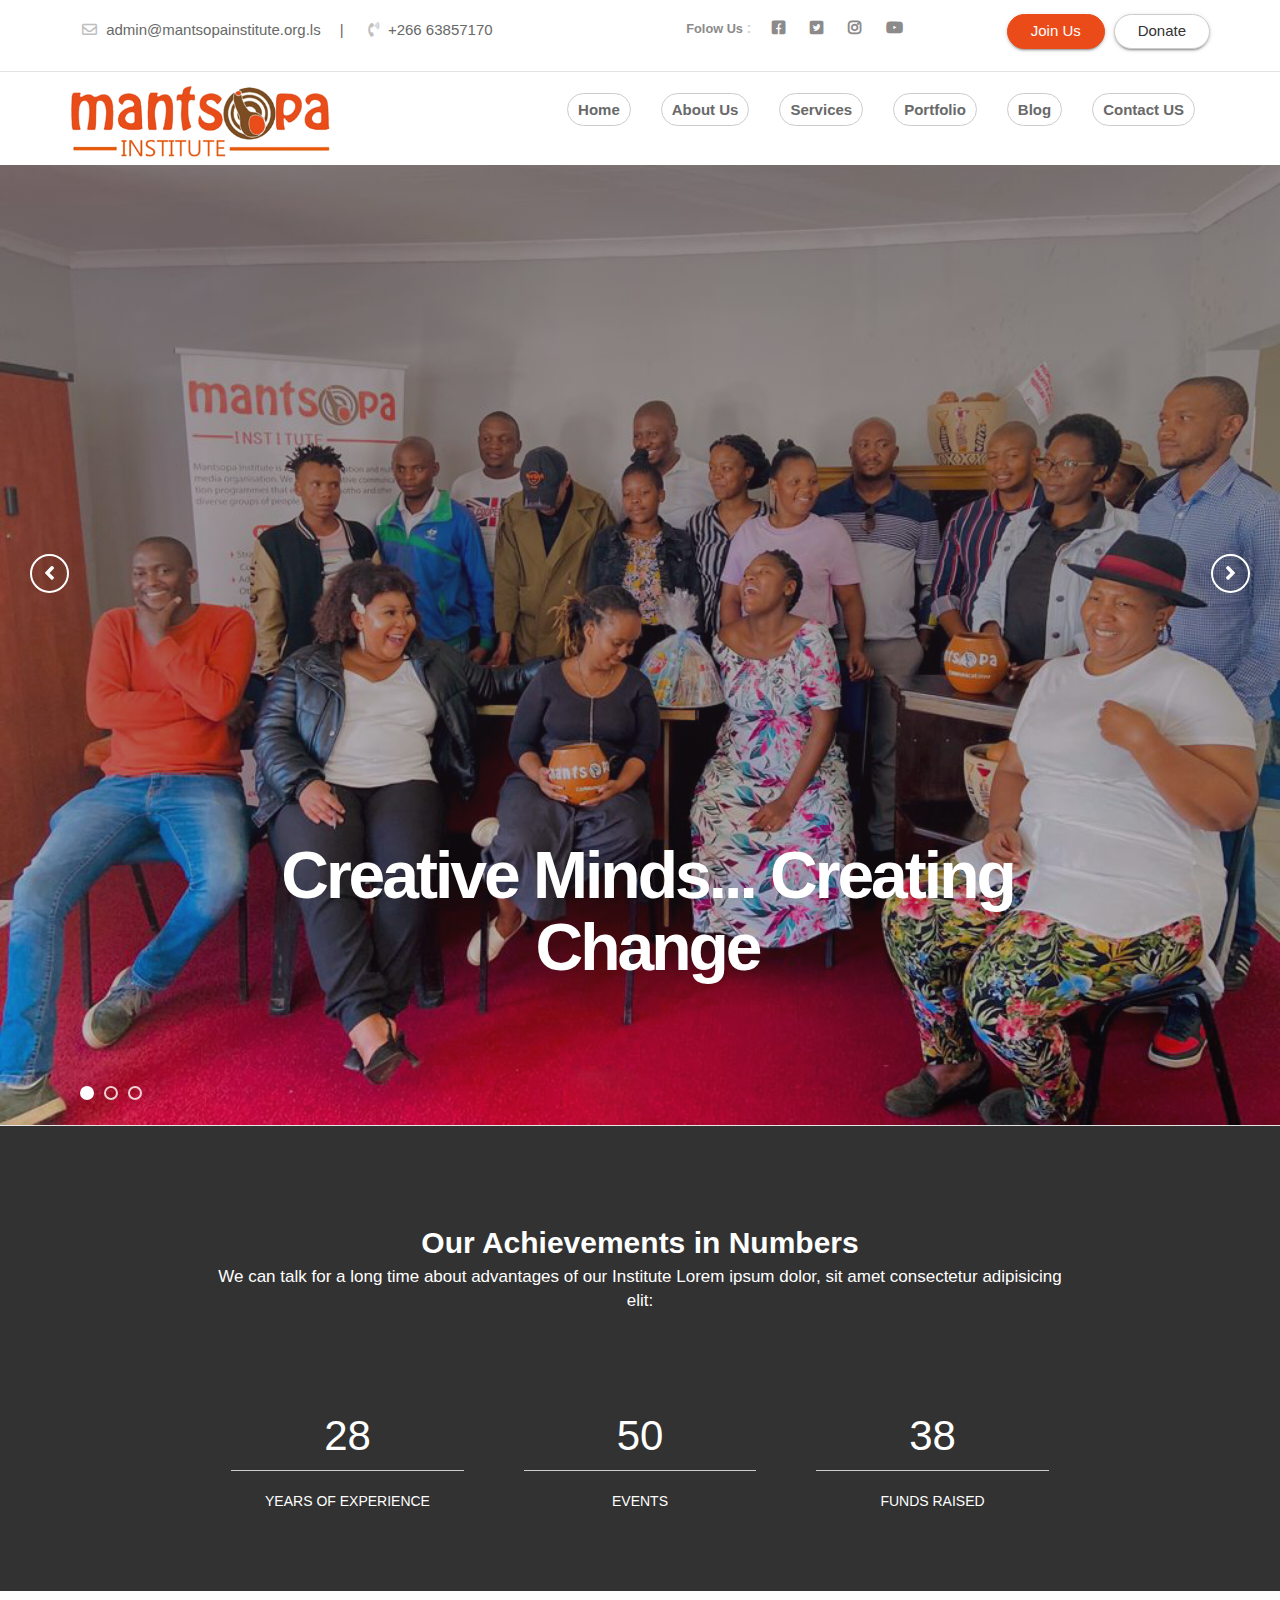
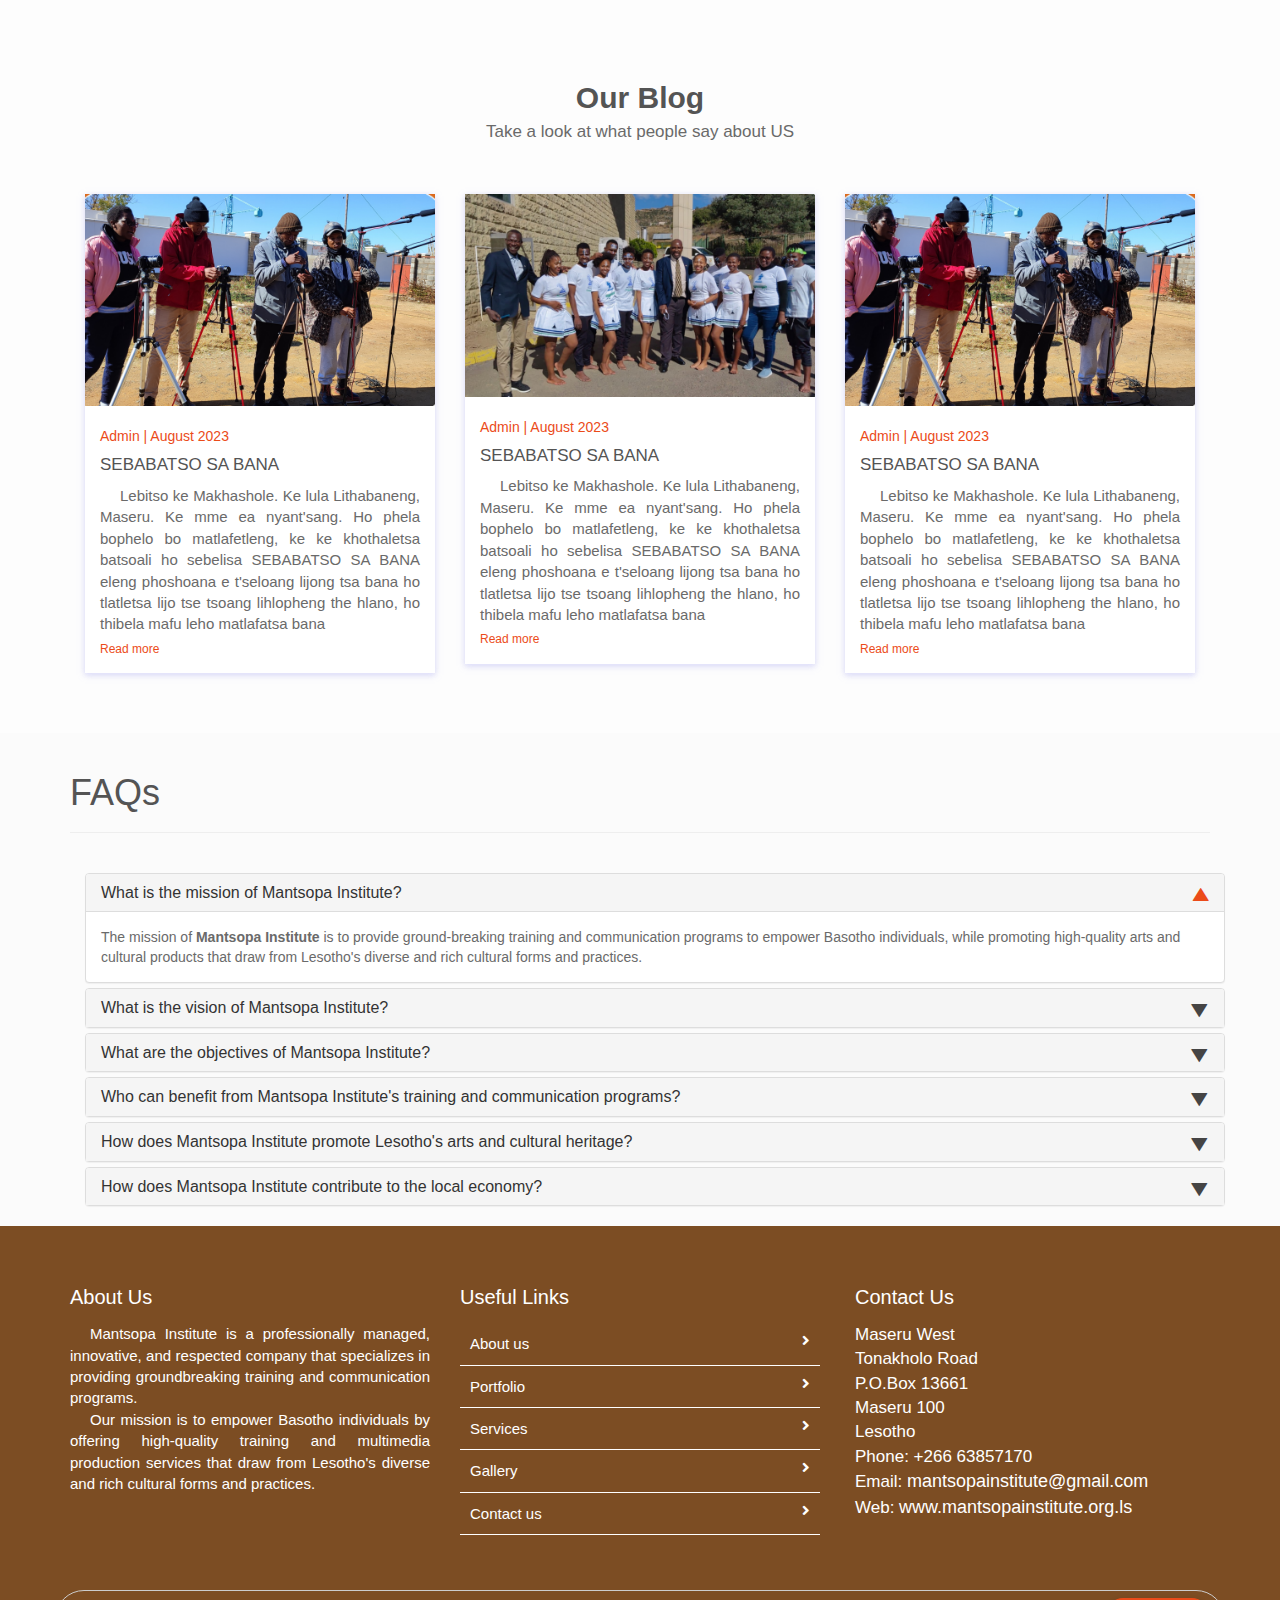
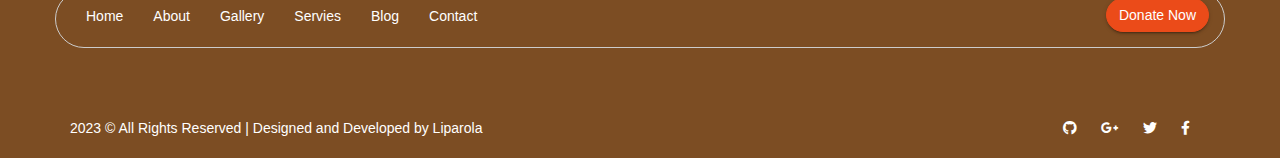
==== index.html @ 90c196cd "Modified" ====
<!doctype html>
<html lang="en">

<head>
    <meta charset="utf-8">
    <meta name="viewport" content="width=device-width, initial-scale=1, shrink-to-fit=no">
    <title>Mantsopa Institute</title>
    <link rel="shortcut icon" href="assets/images/fav.png" type="image/x-icon">
   <link href="https://fonts.googleapis.com/css2?family=Ubuntu:wght@400;500&display=swap" rel="stylesheet">
    <link rel="shortcut icon" href="assets/images/fav.jpg">
    <link rel="stylesheet" href="assets/css/bootstrap.min.css">
    <link rel="stylesheet" href="assets/css/bootstrap.css">
    <link rel="stylesheet" href="assets/css/all.min.css">
    <link rel="stylesheet" href="assets/css/animate.css">
    <link rel="stylesheet" href="assets/plugins/slider/css/owl.carousel.min.css">
    <link rel="stylesheet" href="assets/plugins/slider/css/owl.theme.default.css">
    <link rel="stylesheet" type="text/css" href="assets/css/style.css" />
</head>

<body>

    <header class="continer-fluid ">
        <div  class="header-top">
            <div class="container">
                <div class="row col-det">
                    <div class="col-lg-6 d-none d-lg-block">
                        <ul class="ulleft">
                            <li style="font-size:15px">
                                <i class="far fa-envelope"></i> 
                                admin@mantsopainstitute.org.ls 
                                <span>|</span></li>
                            <li style="font-size:15px">
                                <i class="fas fa-phone-volume"></i>
                                +266 63857170</li>
                        </ul>
                    </div>
                    <div class="col-lg-3 col-md-6 folouws">
                      
                        <ul class="ulright">
                           <li style="font-size:15px" > <small>Folow Us </small>:</li>
                           <li style="font-size:15px">
                            <a href="https://www.facebook.com/mantsopainstitute"><i class="fab fa-facebook-square"></i></a>
                            
                            </li >
                            <li style="font-size:15px">
                                <a href="https://twitter.com/mantsopai"><i class="fab fa-twitter-square"></i></a>
                                
                            </li>
                            <li style="font-size:15px">
                                <a href="https://www.instagram.com/mantsopainstitute"><i class="fab fa-instagram"></i></a>
                                
                            </li>
                            <li style="font-size:15px">
                                <a href="#"><i class="fab fa-youtube"></i></a>
                                
                            </li>
                        </ul>
                    </div>
                    <div class="col-lg-3 d-none d-md-block col-md-6 btn-bhed">
                        <button class="btn btn-sm btn-success" style="font-size:15px">Join Us</button>
                        <button class="btn btn-sm btn-default" style="font-size:15px">Donate</button>
                    </div>
                </div>
            </div>
        </div>
        <div id="menu-jk" class="header-bottom">
            <div class="container">
                <div class="row nav-row">
                    <div class="col-lg-3 col-md-12 logo">
                        <a href="index.html">
                            <img src="assets/images/mantsopa logo.png" alt="">
                            <a data-toggle="collapse" data-target="#menu" href="#menu"><i class="fas d-block d-lg-none  small-menu fa-bars"></i></a>
                        </a>
    
                    </div>
                    <div id="menu" class="col-lg-9 col-md-12 d-none d-lg-block nav-col">
    
                                <ul class="navbad">
                                    <li class="nav-item active" style="font-size:15px">
                                        <a class="nav-link" href="index.html">Home
                                        </a>
                                    </li>
                                    <li class="nav-item" style="font-size:15px">
                                        <a class="nav-link" href="about_us.html">About Us</a>
                                    </li>
                                    <li class="nav-item" style="font-size:15px">
                                        <a class="nav-link" href="services.html">Services</a>
                                    </li>
    
                                    
    
                                    <li class="nav-item" style="font-size:15px">
                                        <a class="nav-link" href="portfolio.html">Portfolio</a>
                                    </li>
    
                                    <li class="nav-item" style="font-size:15px">
                                        <a class="nav-link" href="blog.html">Blog</a>
                                    </li>
                                    <li class="nav-item" style="font-size:15px">
                                        <a class="nav-link" href="contact_us.html">Contact US</a>
                                    </li>
    
    
    
    
                                </ul>
    
    
                    </div>
                </div>
            </div>
        </div> 
    </header>
  
                 
  <!-- ******************** Slider Starts Here ******************* -->
    <div class="slider">
        <!-- Set up your HTML -->
        <div class="owl-carousel ">
            <div class="slider-img">
                <div class="item">
                    <div class="slider-img"><img src="assets/images/slider/slider13.png" alt=""></div>
                    <div class="container">
                        <div class="row">
                            <div class="col-lg-offset-2 col-lg-8 col-md-offset-2 col-md-8 col-sm-12 col-xs-12">
                                <div class="animated bounceInDown slider-captions">
                                    <h1 class="slider-title">Creative Minds... Creating Change</h1>
                                    <!-- <p class="slider-text hidden-xs">Lorem Ipsum is simply dummy text of the printing and typesetting industry. Lorem Ipsum has been the industry's</p>
                                     -->
                                </div>
                            </div>
                        </div>
                    </div>
                </div>
            </div>
            <div class="item">
                <div class="slider-img"><img src="assets/images/slider/slider12.png" alt=""></div>
                <div class="container">
                    <div class="row">
                        <div class="col-lg-offset-2 col-lg-8 col-md-offset-2 col-md-8 col-sm-12 col-xs-12">
                            <div class="slider-captions ">
                                <h1 class="slider-title">Creative Minds... Creating Change</h1>
                                <!-- <p class="slider-text hidden-xs">Lorem Ipsum is simply dummy text of the printing and typesetting industry. Lorem Ipsum has been the industry's</p>
                                 -->
                            </div>
                        </div>
                    </div>
                </div>
            </div>
            <div class="item">
                <div class="slider-img"><img src="assets/images/slider/slider11.png" alt=""></div>
                <div class="container">
                    <div class="row">
                        <div class="col-lg-offset-2 col-lg-8 col-md-offset-2 col-md-8 col-sm-12 col-xs-12">
                            <div class="slider-captions ">
                                <h1 class="slider-title">Creative Minds... Creating Change</h1>
                                <!-- <p class="slider-text hidden-xs">Lorem Ipsum is simply dummy text of the printing and typesetting industry. Lorem Ipsum has been the industry's</p>
                                -->
                            </div>
                        </div>
                    </div>
                </div>
            </div>

        </div>
    </div>                 
                  
 
       

    <!-- ################# Charity Number Starts Here#######################--->


    <div class="doctor-message">
        <div class="inner-lay">
            <div class="container">
                <div class="row session-title">
                    <h2>Our Achievements in Numbers</h2>
                    <p style="font-size: 17px;">We can talk for a long time about advantages of our Institute
                        Lorem ipsum dolor, sit amet consectetur adipisicing elit:</p>
                </div>
                <div class="row justify-content-center"> <!-- Added justify-content-center class here -->
                    <div class="col-sm-3 numb">
                        <h3 class="incrementalNumber" set-time="3000" data-value="111"></h3>
                        <span>YEARS OF EXPERIENCE</span>
                    </div>
                    <div class="col-sm-3 numb">
                        <h3 class="incrementalNumber" set-time="3000" data-value="197"></h3>
                        <span>EVENTS</span>
                    </div>
                    <div class="col-sm-3 numb">
                        <h3 class="incrementalNumber" set-time="3000" data-value="150"></h3>
                        <span>FUNDS RAISED</span>
                    </div>
                </div>
            </div>
        </div>
    </div>

    <section class="our-blog">
        <div class="container">
          <div class="row session-title">
            <h2>Our Blog</h2>
            <p style="font-size: 17px;">Take a look at what people say about US</p>
          </div>
          <div class="blog-row rowUncaught ReferenceError: $ is not defined
          at index.html:379:3" id="blog-posts">
            <!-- Blog posts will be added here dynamically -->
          </div>
        </div>
      </section>

         <!-- FAQS SETION -->
        <section>
            <div class="container">

                <div class="page-header">
                    <h1>FAQs </h1>
                </div>
                
                <!-- Bootstrap FAQ - START -->
                <div class="container">
                    <br />
                    <div class="panel-group" id="accordion">
                        <!--<div class="faqHeader">General questions</div> -->
                        <div class="panel panel-default">
                            <div class="panel-heading">
                                <h4 class="panel-title">
                                    <a class="accordion-toggle" data-toggle="collapse" data-parent="#accordion" href="#collapseOne">What is the mission of Mantsopa Institute?</a>
                                </h4>
                            </div>
                            <div id="collapseOne" class="panel-collapse collapse in">
                                <div class="panel-body">
                                    The mission of <strong>Mantsopa Institute</strong>  is to provide ground-breaking training and 
                                    communication programs to empower Basotho individuals, while promoting high-quality
                                     arts and cultural products that draw from Lesotho's diverse and rich cultural forms and practices.
                                </div>
                            </div>
                        </div>
                        <div class="panel panel-default">
                            <div class="panel-heading">
                                <h4 class="panel-title">
                                    <a class="accordion-toggle collapsed" data-toggle="collapse" data-parent="#accordion" href="#collapseTen">What is the vision of Mantsopa Institute?</a>
                                </h4>
                            </div>
                            <div id="collapseTen" class="panel-collapse collapse">
                                <div class="panel-body">
                                    The vision of Mantsopa Institute is to be a leading institution in Lesotho and beyond,
                                     known for its innovative and high-quality training and communication programs, as well 
                                     as its expertise in multimedia production. 
                                </div>
                            </div>
                        </div>
                        <div class="panel panel-default">
                            <div class="panel-heading">
                                <h4 class="panel-title">
                                    <a class="accordion-toggle collapsed" data-toggle="collapse" data-parent="#accordion" href="#collapseEleven">What are the objectives of Mantsopa Institute?</a>
                                </h4>
                            </div>
                            <div id="collapseEleven" class="panel-collapse collapse">
                                <div class="panel-body">
                                    <strong>Mantsopa Institute</strong>  aims to actively offer solutions, develop arts and culture programs 
                                    that attract tourists, collaborate with existing education service providers, create job
                                     opportunities, and profile Lesotho as a tourism destination and a competitive nature.
                                </div>
                            </div>
                        </div>
                
                       <!-- <div class="faqHeader">Sellers</div> -->
                        <div class="panel panel-default">
                            <div class="panel-heading">
                                <h4 class="panel-title">
                                    <a class="accordion-toggle collapsed" data-toggle="collapse" data-parent="#accordion" href="#collapseTwo">Who can benefit from Mantsopa Institute's training and communication programs?</a>
                                </h4>
                            </div>
                            <div id="collapseTwo" class="panel-collapse collapse">
                                <div class="panel-body">
                                    Mantsopa Institute's training and communication programs are designed to benefit diverse 
                                    groups of people, including Basotho individuals, local and international tourists, 
                                    and individuals interested in gaining specialized technical skills.
                                </div>
                            </div>
                        </div>
                        <div class="panel panel-default">
                            <div class="panel-heading">
                                <h4 class="panel-title">
                                    <a class="accordion-toggle collapsed" data-toggle="collapse" data-parent="#accordion" href="#collapseThree">How does Mantsopa Institute promote Lesotho's arts and cultural heritage?
                                    </a>
                                </h4>
                            </div>
                            <div id="collapseThree" class="panel-collapse collapse">
                                <div class="panel-body">
                                    Mantsopa Institute promotes Lesotho's arts and cultural heritage by conceptualizing 
                                    arts and culture programs that showcase Lesotho's unique cultural forms and practices, 
                                    and by offering multimedia production services that preserve and promote Lesotho's
                                     cultural heritage.

                                </div>
                            </div>
                        </div>
                        <div class="panel panel-default">
                            <div class="panel-heading">
                                <h4 class="panel-title">
                                    <a class="accordion-toggle collapsed" data-toggle="collapse" data-parent="#accordion" href="#collapseFive">How does Mantsopa Institute contribute to the local economy?</a>
                                </h4>
                            </div>
                            <div id="collapseFive" class="panel-collapse collapse">
                                <div class="panel-body">
                                    Mantsopa Institute contributes to the local economy by actively creating job
                                     opportunities in underserved areas, collaborating with existing education service 
                                     providers to offer specialized technical programs, and profiling Lesotho as
                                      a tourism destination and a competitive nature through its arts and culture
                                       programs.
                                    <br />
                                </div>
                            </div>
                        </div>
                
                     
                    </div>
                </div>
                
                <style>
                    .faqHeader {
                        font-size: 27px;
                        margin: 20px;
                    }
                
                    .panel-heading [data-toggle="collapse"]:after {
                        font-family: 'Glyphicons Halflings';
                        content: "\e072"; /* "play" icon */
                        float: right;
                        color: #eb4b19;
                        font-size: 18px;
                        line-height: 22px;
                        /* rotate "play" icon from > (right arrow) to down arrow */
                        -webkit-transform: rotate(-90deg);
                        -moz-transform: rotate(-90deg);
                        -ms-transform: rotate(-90deg);
                        -o-transform: rotate(-90deg);
                        transform: rotate(-90deg);
                    }
                
                    .panel-heading [data-toggle="collapse"].collapsed:after {
                        /* rotate "play" icon from > (right arrow) to ^ (up arrow) */
                        -webkit-transform: rotate(90deg);
                        -moz-transform: rotate(90deg);
                        -ms-transform: rotate(90deg);
                        -o-transform: rotate(90deg);
                        transform: rotate(90deg);
                        color: #454444;
                    }
                </style>
                
                <!-- Bootstrap FAQ - END -->
                
                </div>
         </section>
          
         <footer class="footer">
            <div class="container">
                <div class="row">
                    <div class="col-md-4 col-sm-12">
                        <h2 style="font-size:20px">About Us</h2>
                        <p style="font-size:15px">Mantsopa Institute is a professionally managed, innovative, and respected company that 
                            specializes in providing groundbreaking training and communication programs. 
                        </p>
                         <p style="font-size:15px">   
                        Our mission is to empower Basotho individuals by offering high-quality training and multimedia 
                        production services that draw from Lesotho's diverse and rich cultural forms and practices.</p>
                    </div>
                    <div class="col-md-4 col-sm-12">
                        <h2 style="font-size:20px">Useful Links</h2>
                        <ul class="list-unstyled link-list" style="font-size:15px">
                            <li><a ui-sref="about" href="about_us.html" style="font-size:15px">About us</a><i class="fa fa-angle-right" style="font-size: 15px;"></i></li>
                            <li><a ui-sref="portfolio" href="portfolio.html" style="font-size:15px">Portfolio</a><i class="fa fa-angle-right" style="font-size: 15px;"></i></li>
                            <li><a ui-sref="products" href="blog.html" style="font-size:15px">Services</a><i class="fa fa-angle-right" style="font-size: 15px;" ></i></li>
                            <li><a ui-sref="gallery" href="gallery.html" style="font-size:15px">Gallery</a><i class="fa fa-angle-right" style="font-size: 15px;"></i></li>
                            <li><a ui-sref="contact" href="contact_us.html" style="font-size:15px">Contact us</a><i class="fa fa-angle-right" style="font-size: 15px;"></i></li>
                        </ul>
                    </div>
                    <div class="col-md-4 col-sm-12 map-img">
                        <h2 style="font-size:20px">Contact Us</h2>
                        <address class="md-margin-bottom-40">
                            Maseru West <br>
                            Tonakholo Road <br>
                            P.O.Box 13661 <br>
                            Maseru 100 <br>
                            Lesotho <br>
                            Phone: +266 63857170 <br>
                            Email: <a href="mailto:mantsopainstitute@gmail.com" class="" style="font-size:18px">mantsopainstitute@gmail.com</a><br>
                            Web: <a href="smart-eye.html" class="" style="font-size:18px">www.mantsopainstitute.org.ls</a>
                        </address>
    
                    </div>
                </div>
                
                
                <div class="nav-box row clearfix">
                    <div class="inner col-md-9 clearfix">
                        <ul class="footer-nav clearfix">
                            <li><a href="#">Home</a></li>
                            <li><a href="#">About</a></li>
                            <li><a href="#">Gallery</a></li>
                            <li><a href="#">Servies</a></li>
                            <li><a href="#">Blog</a></li>
                            <li><a href="#">Contact</a></li>
                        </ul>
    
                      
                    </div>
                      <div class="donate-link col-md-3"><a href="donate.html" class="btn btn-primary "><span class="btn-title">Donate Now</span></a></div>
                </div>
                
            </div>
            
    
        </footer>
    <div class="copy">
            <div class="container">
                <a href="https://www.smarteyeapps.com/">2023 &copy; All Rights Reserved | Designed and Developed by Liparola</a>
                
                <span>
                <a><i class="fab fa-github"></i></a>
                <a><i class="fab fa-google-plus-g"></i></a>
                
                <a><i class="fab fa-twitter"></i></a>
                <a><i class="fab fa-facebook-f"></i></a>
        </span>
            </div>

        </div>
          
    
</body>
<script src="assets/js/index.js"></script>
<script src="assets/js/jquery-3.2.1.min.js"></script>
<script src="assets/js/popper.min.js"></script>
<script src="assets/js/bootstrap.min.js"></script>
<script src="assets/js/jquery.scrolltofixed.js"></script>
<script src="assets/js/wow.min.js"></script>
<script src="assets/js/bootstrap.js"></script>
<script src="assets/js/jquery.scrollspeed.js"></script>
<script src="assets/plugins/scroll-fixed/jquery-scrolltofixed-min.js"></script>
<script src="assets/plugins/slider/js/owl.carousel.min.js"></script>
<script src="assets/js/incremental.number.js"></script>
  <script type="text/javascript">
    $(document).ready(function(){
      incrementalNumber();
    });
  </script>
<script src="assets/js/script.js"></script>

</html>
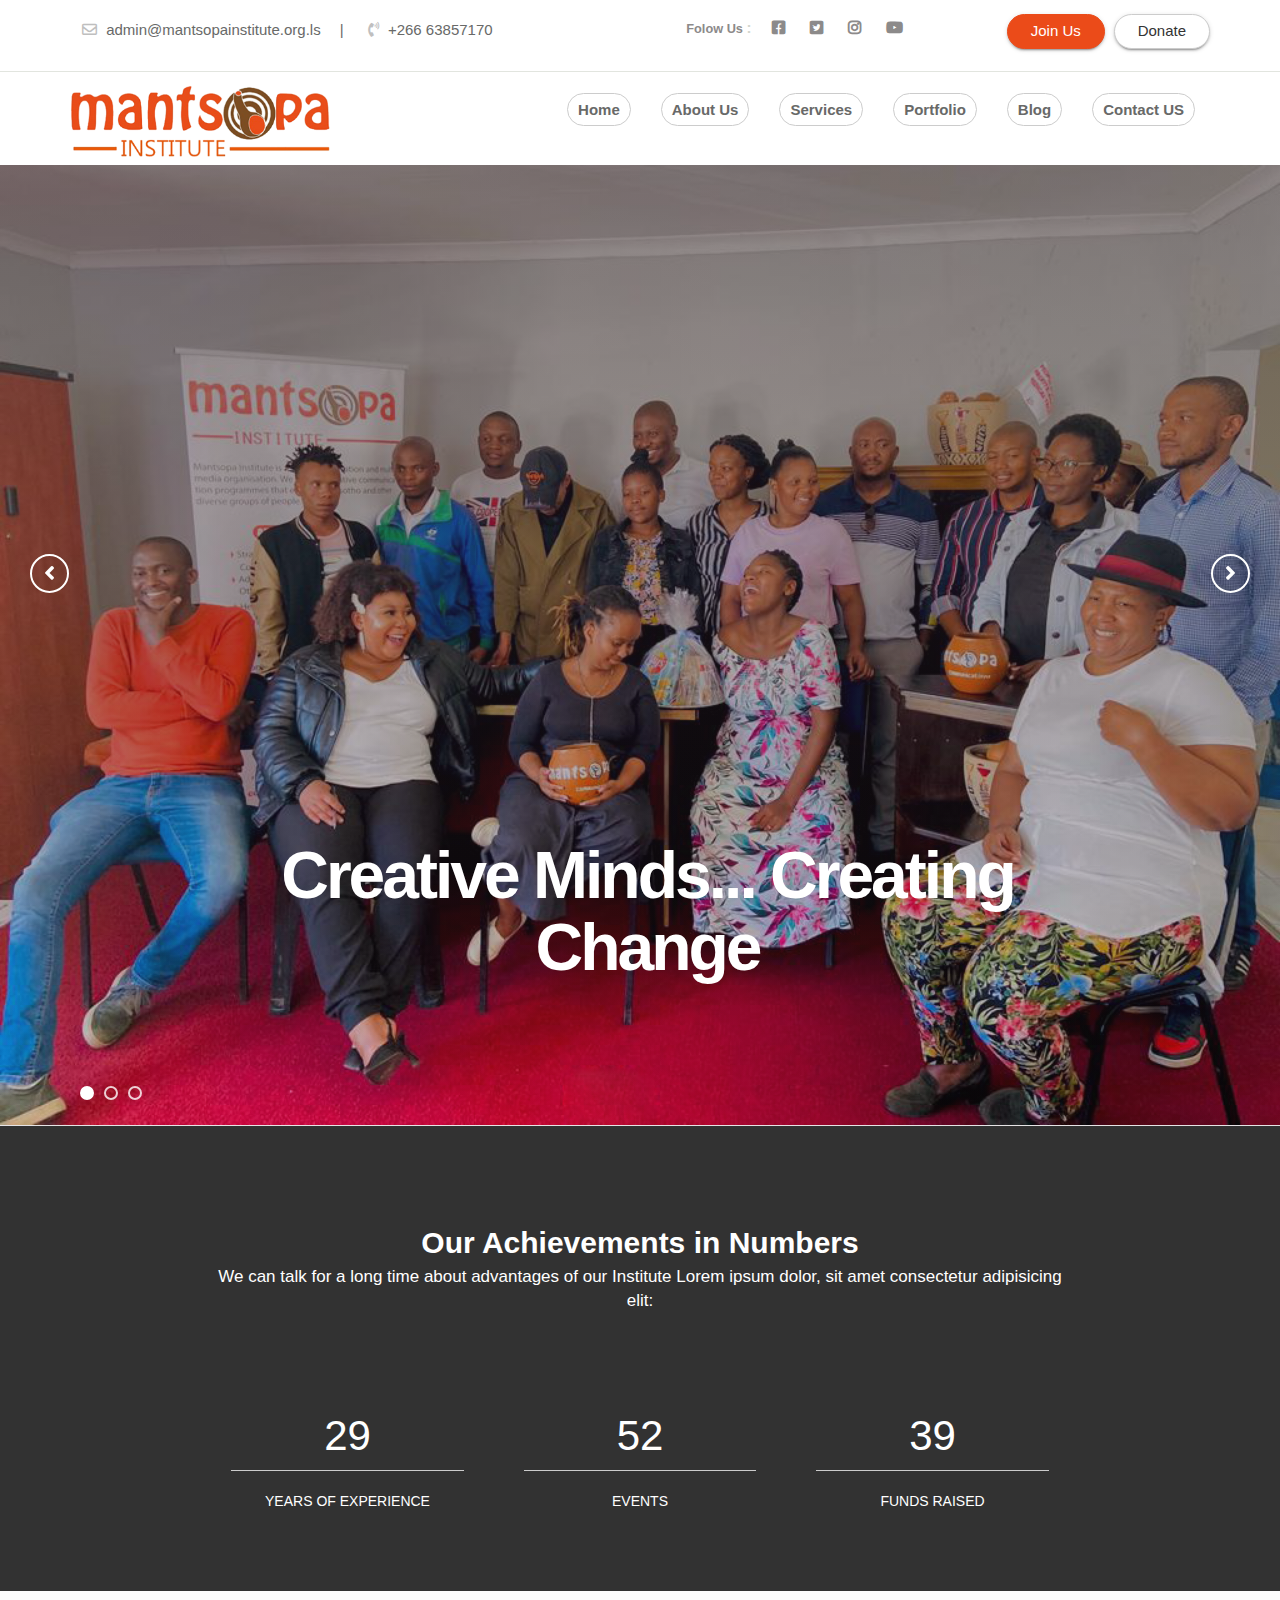
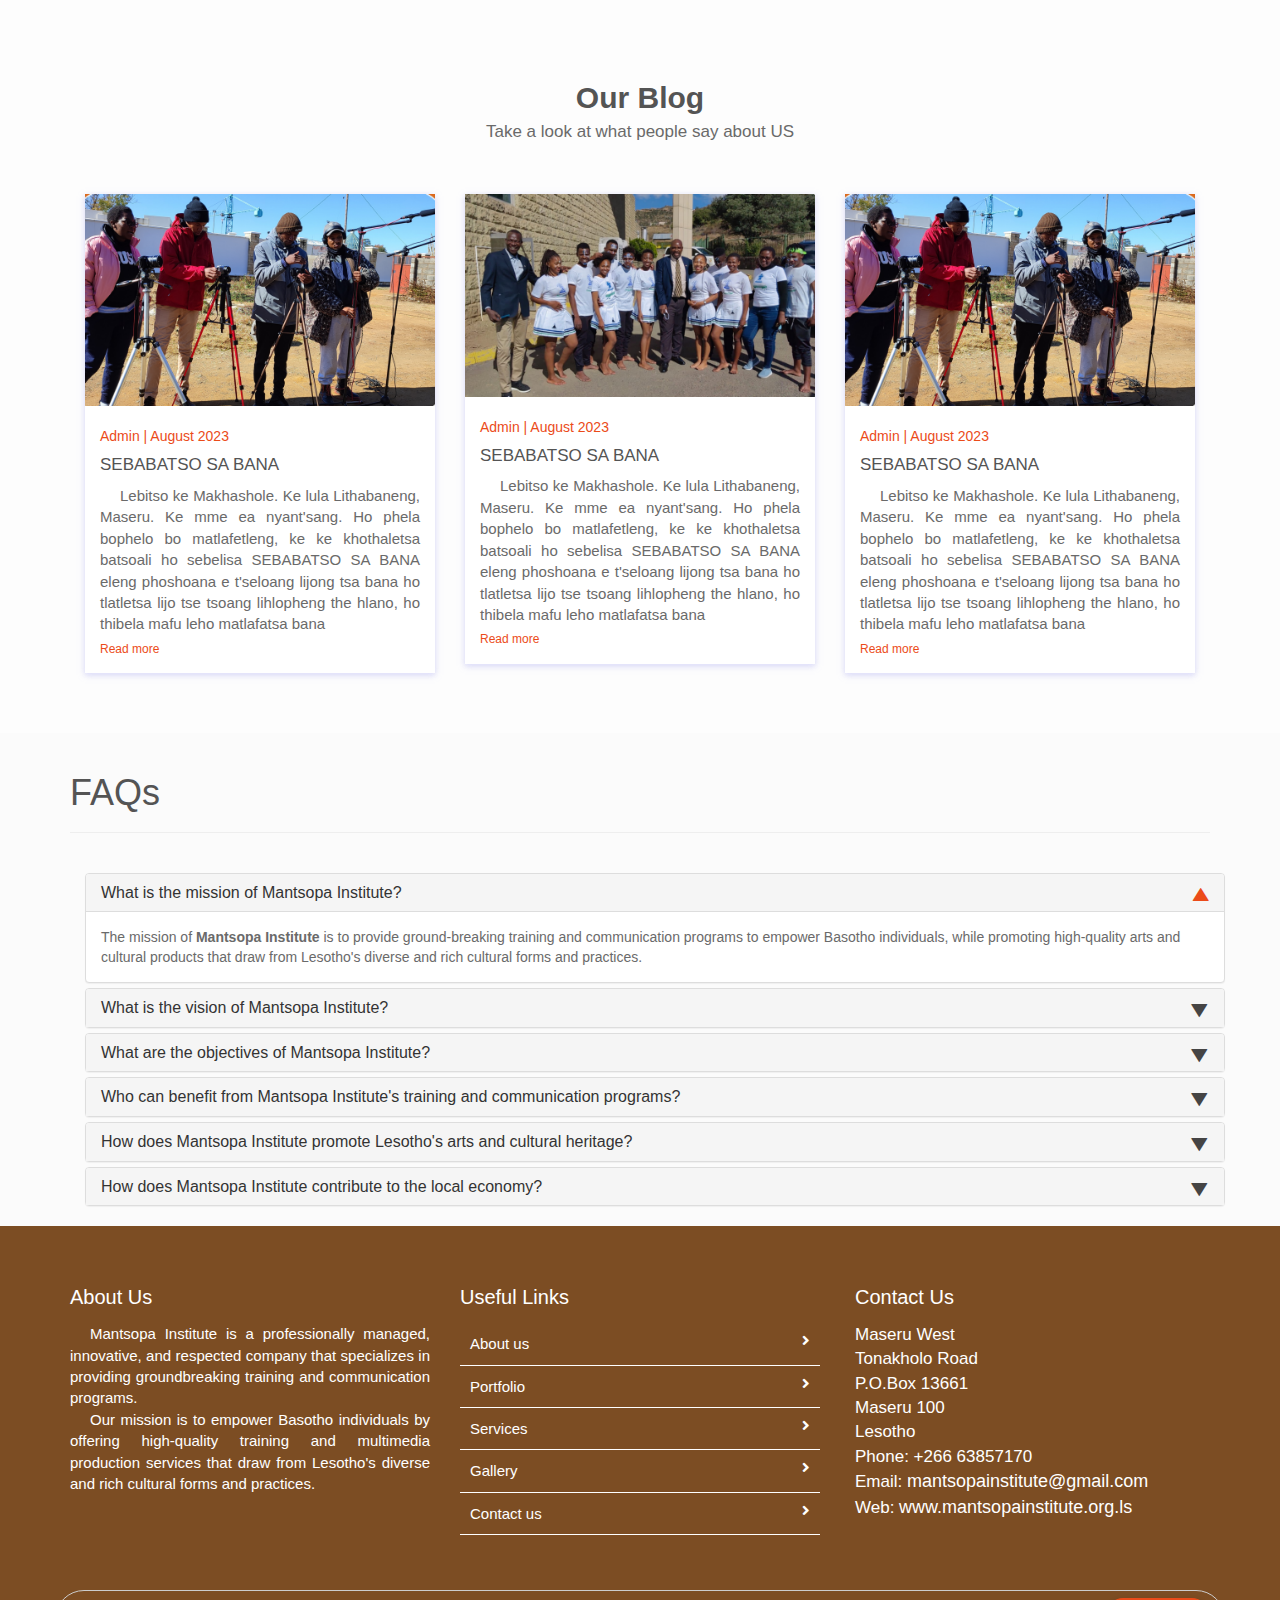
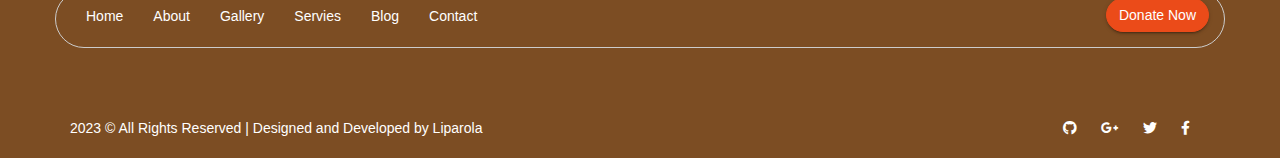
==== commit 44ae89e1: "Modified" ====
--- a/index.html
+++ b/index.html
@@ -15,6 +15,7 @@
     <link rel="stylesheet" href="assets/plugins/slider/css/owl.carousel.min.css">
     <link rel="stylesheet" href="assets/plugins/slider/css/owl.theme.default.css">
     <link rel="stylesheet" type="text/css" href="assets/css/style.css" />
+    <script src="https://code.jquery.com/jquery-3.6.0.min.js"></script>
 </head>
 
 <body>
--- a/assets/css/style.css
+++ b/assets/css/style.css
@@ -792,4 +792,8 @@
 .gallery_product {
   margin-bottom: 30px; }
 
+#objectives-list li {
+  margin: 10px 0;
+}
+
 /*# sourceMappingURL=style.css.map */
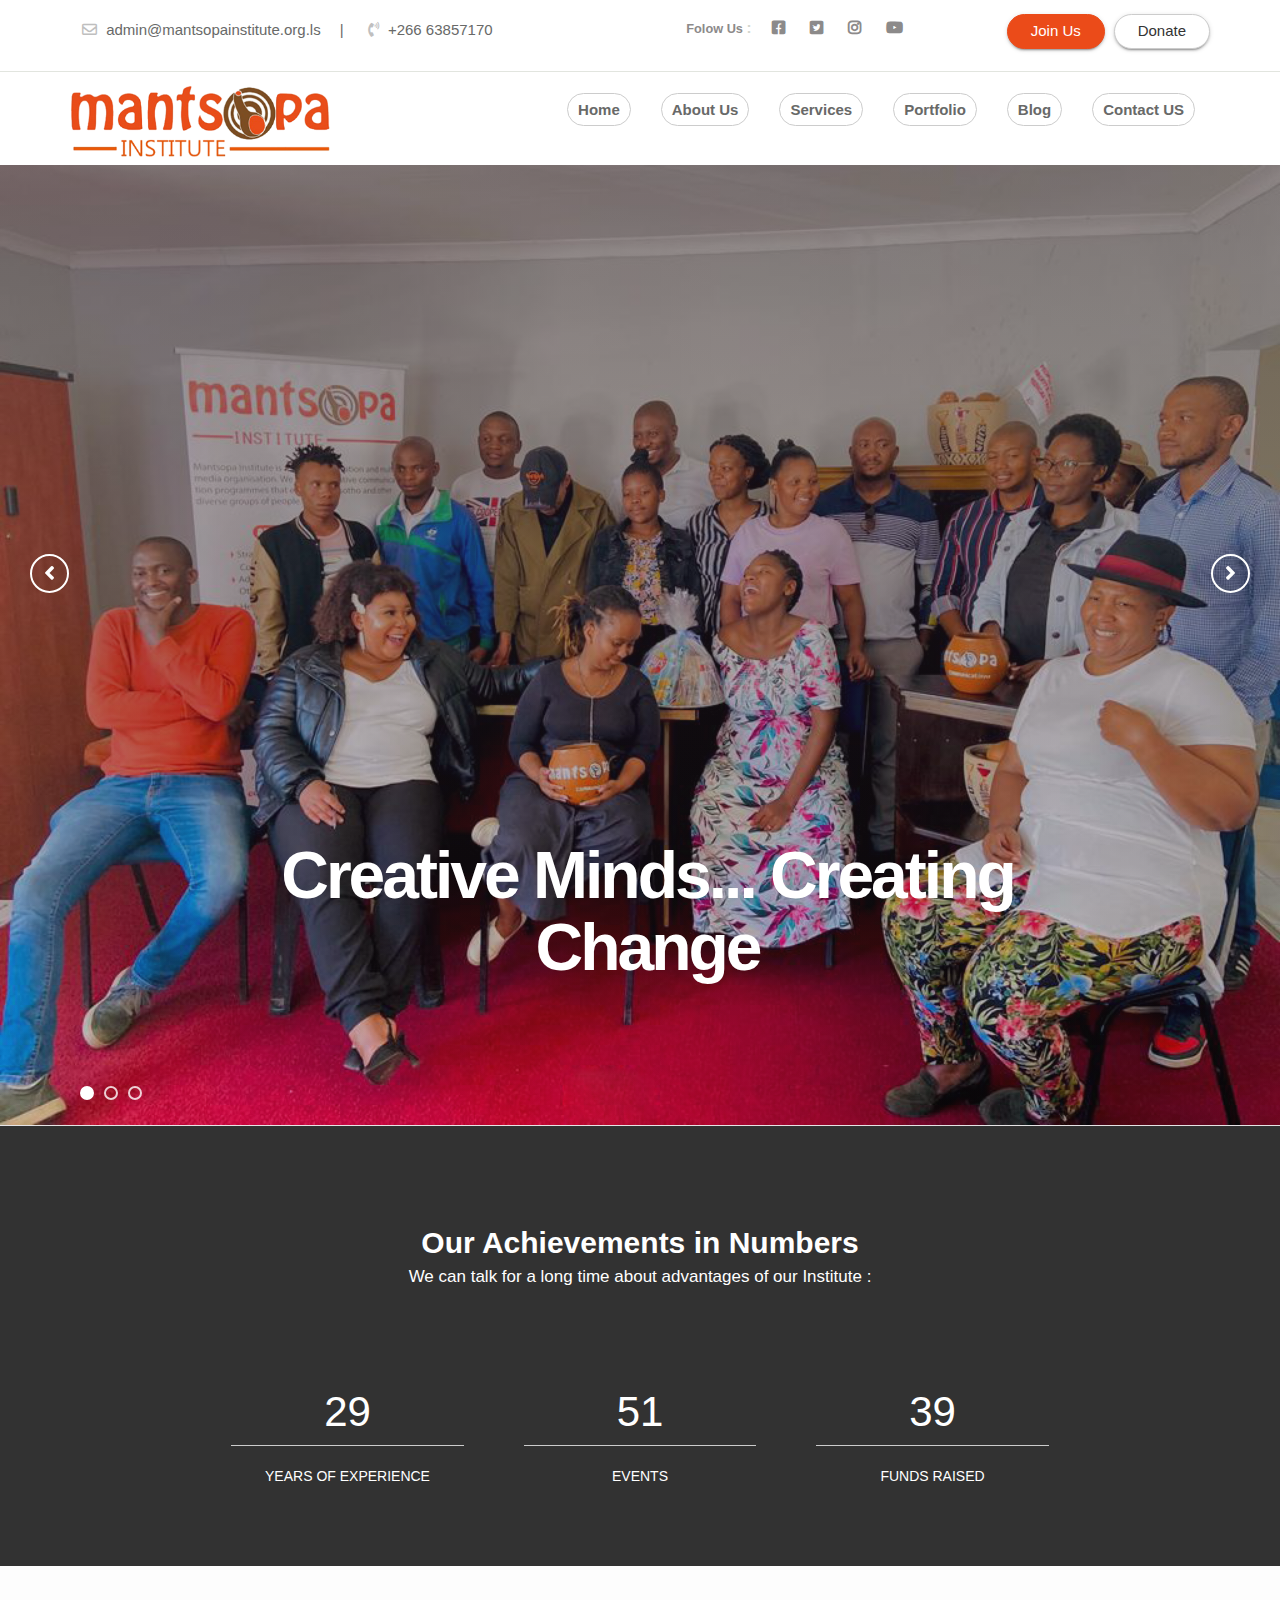
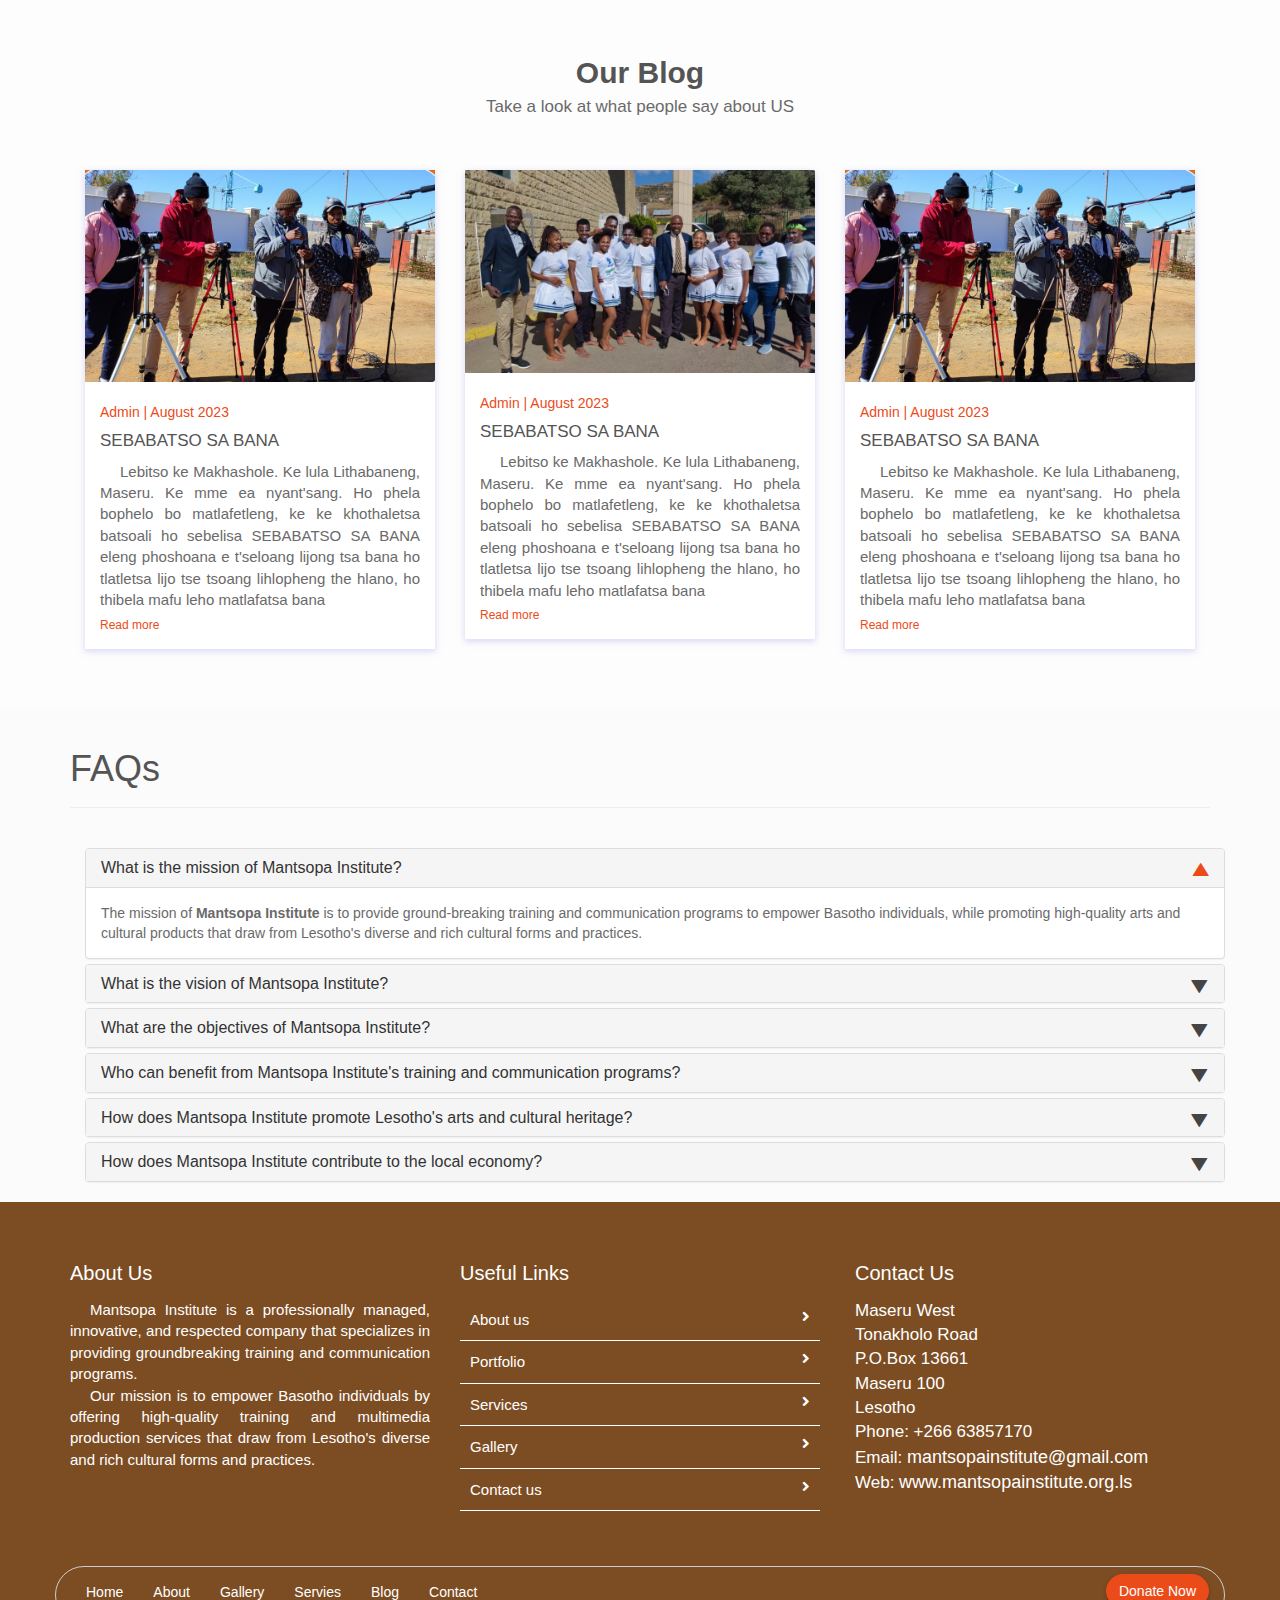
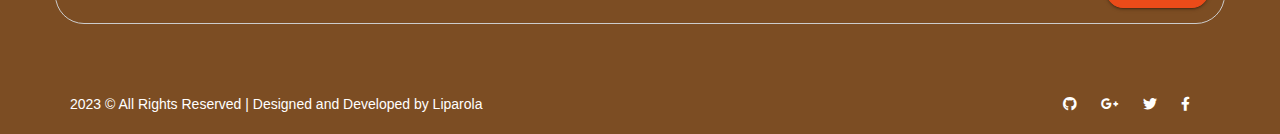
==== commit af496e1b: "new feature" ====
--- a/index.html
+++ b/index.html
@@ -5,6 +5,7 @@
     <meta charset="utf-8">
     <meta name="viewport" content="width=device-width, initial-scale=1, shrink-to-fit=no">
     <title>Mantsopa Institute</title>
+    <link rel="icon" type="image/x-icon" href="assets/icon/mantsopa_logo_RQi_1.ico">
     <link rel="shortcut icon" href="assets/images/fav.png" type="image/x-icon">
    <link href="https://fonts.googleapis.com/css2?family=Ubuntu:wght@400;500&display=swap" rel="stylesheet">
     <link rel="shortcut icon" href="assets/images/fav.jpg">
@@ -178,7 +179,7 @@
                 <div class="row session-title">
                     <h2>Our Achievements in Numbers</h2>
                     <p style="font-size: 17px;">We can talk for a long time about advantages of our Institute
-                        Lorem ipsum dolor, sit amet consectetur adipisicing elit:</p>
+                        :</p>
                 </div>
                 <div class="row justify-content-center"> <!-- Added justify-content-center class here -->
                     <div class="col-sm-3 numb">
--- a/assets/css/style.css
+++ b/assets/css/style.css
@@ -794,6 +794,16 @@
 
 #objectives-list li {
   margin: 10px 0;
+  font-size: 15px;
 }
 
+/* #mission-paragraph, #vision-paragraph {
+  margin-bottom: 40px;
+} */
+#mission-paragraph, #vision-paragraph {
+  font-size: 15px;
+  line-height: 2;
+}
+
+
 /*# sourceMappingURL=style.css.map */
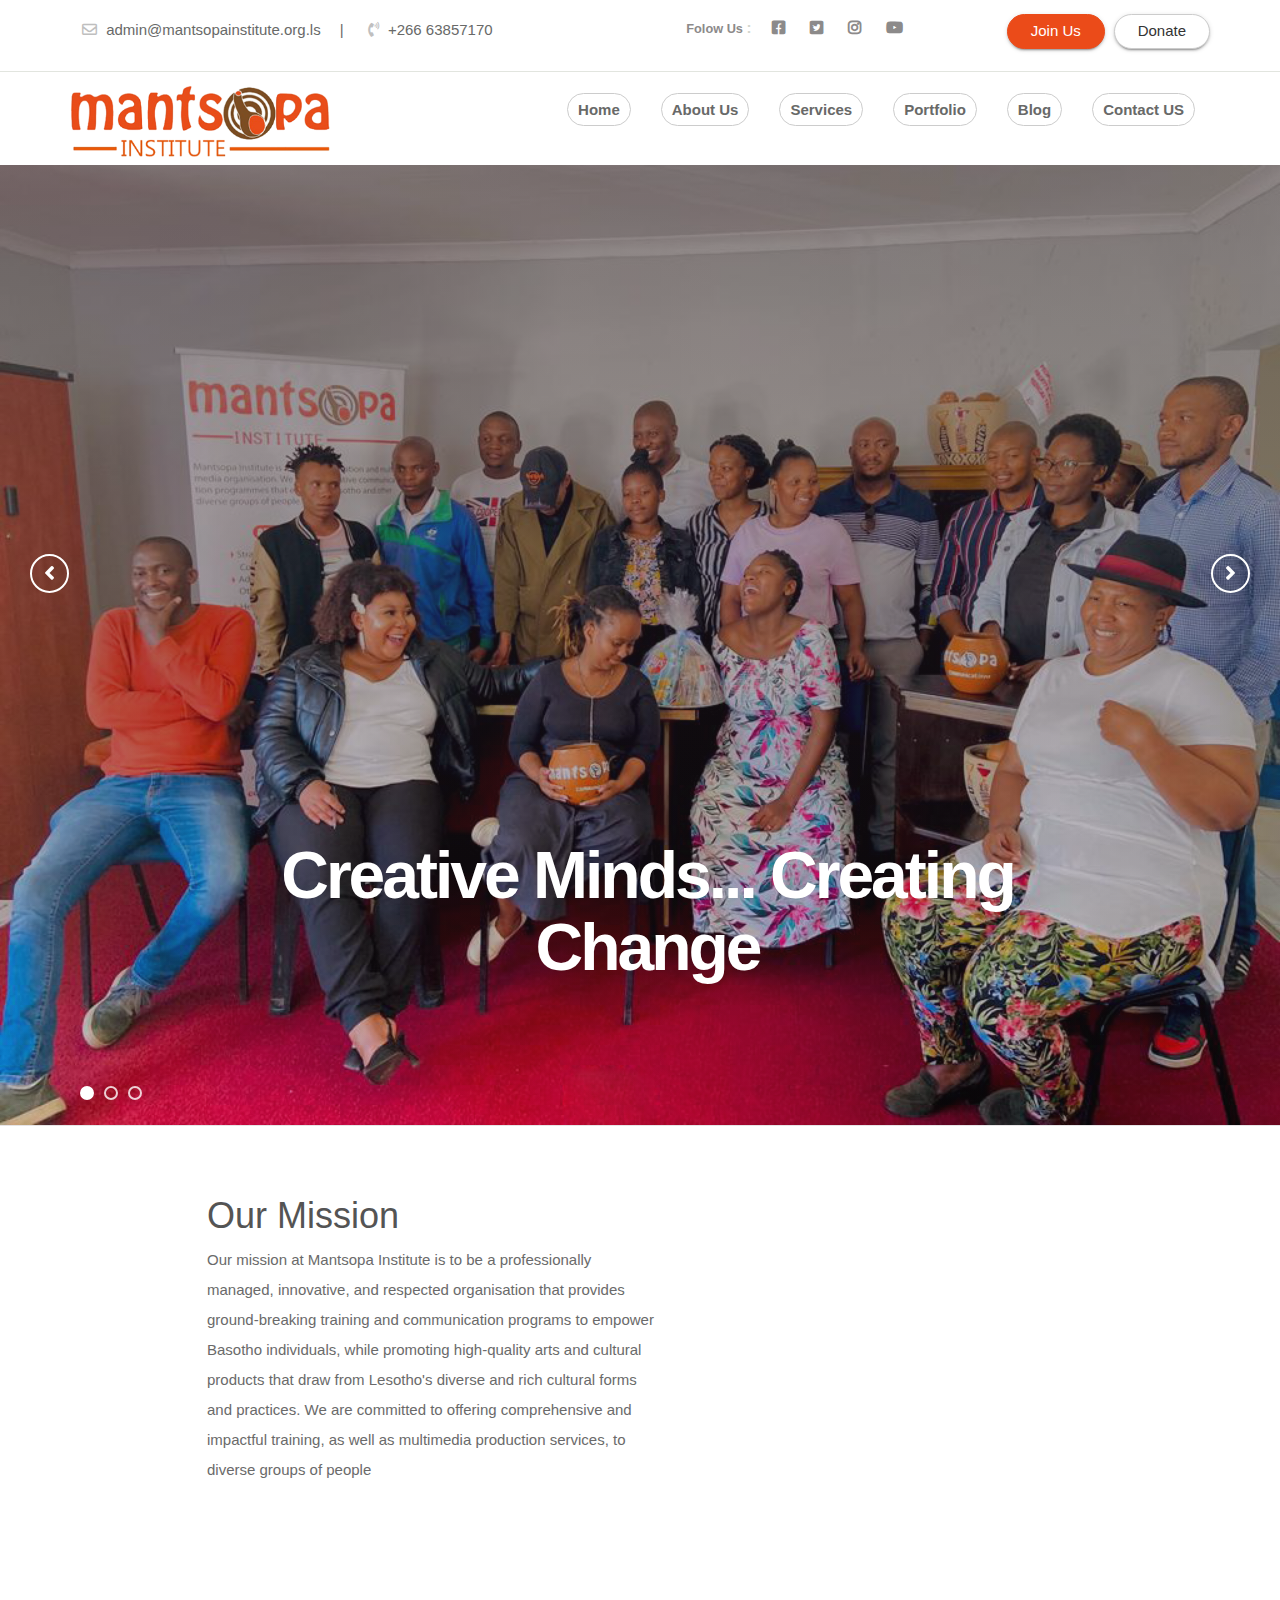
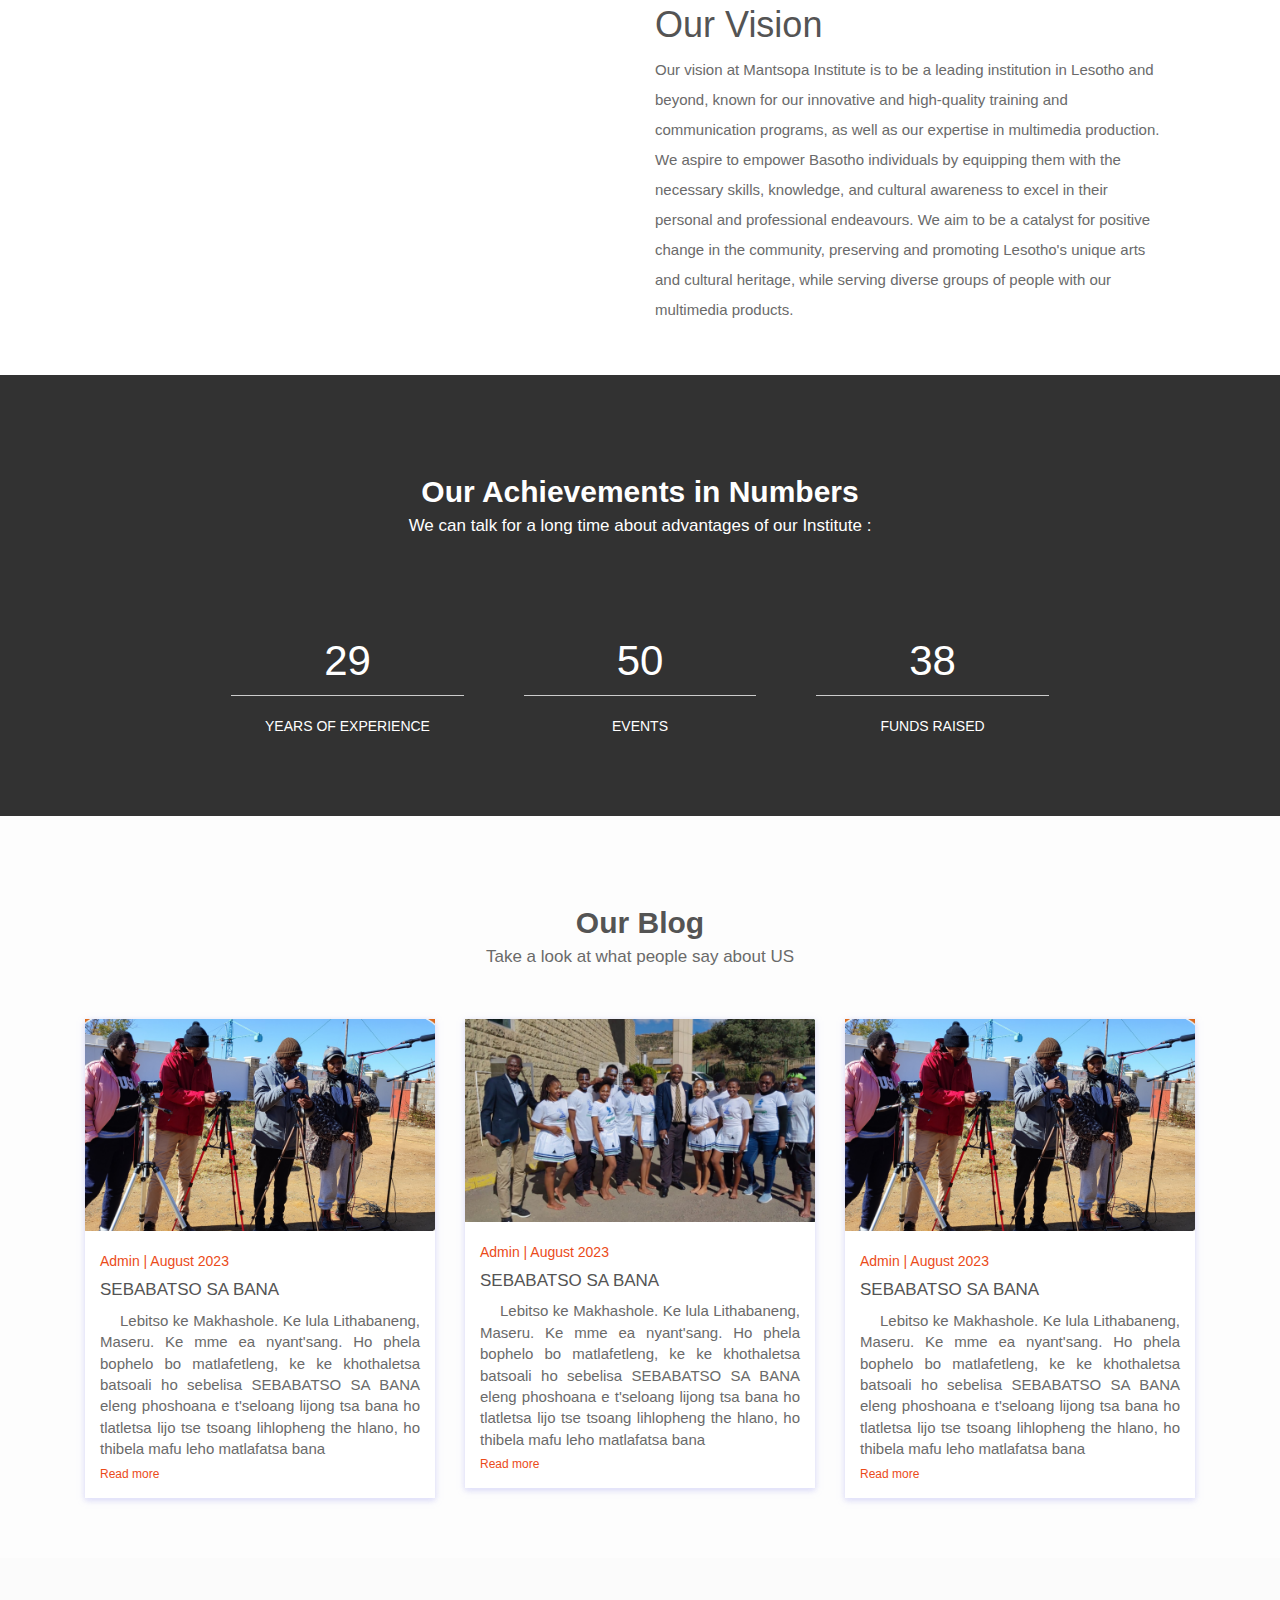
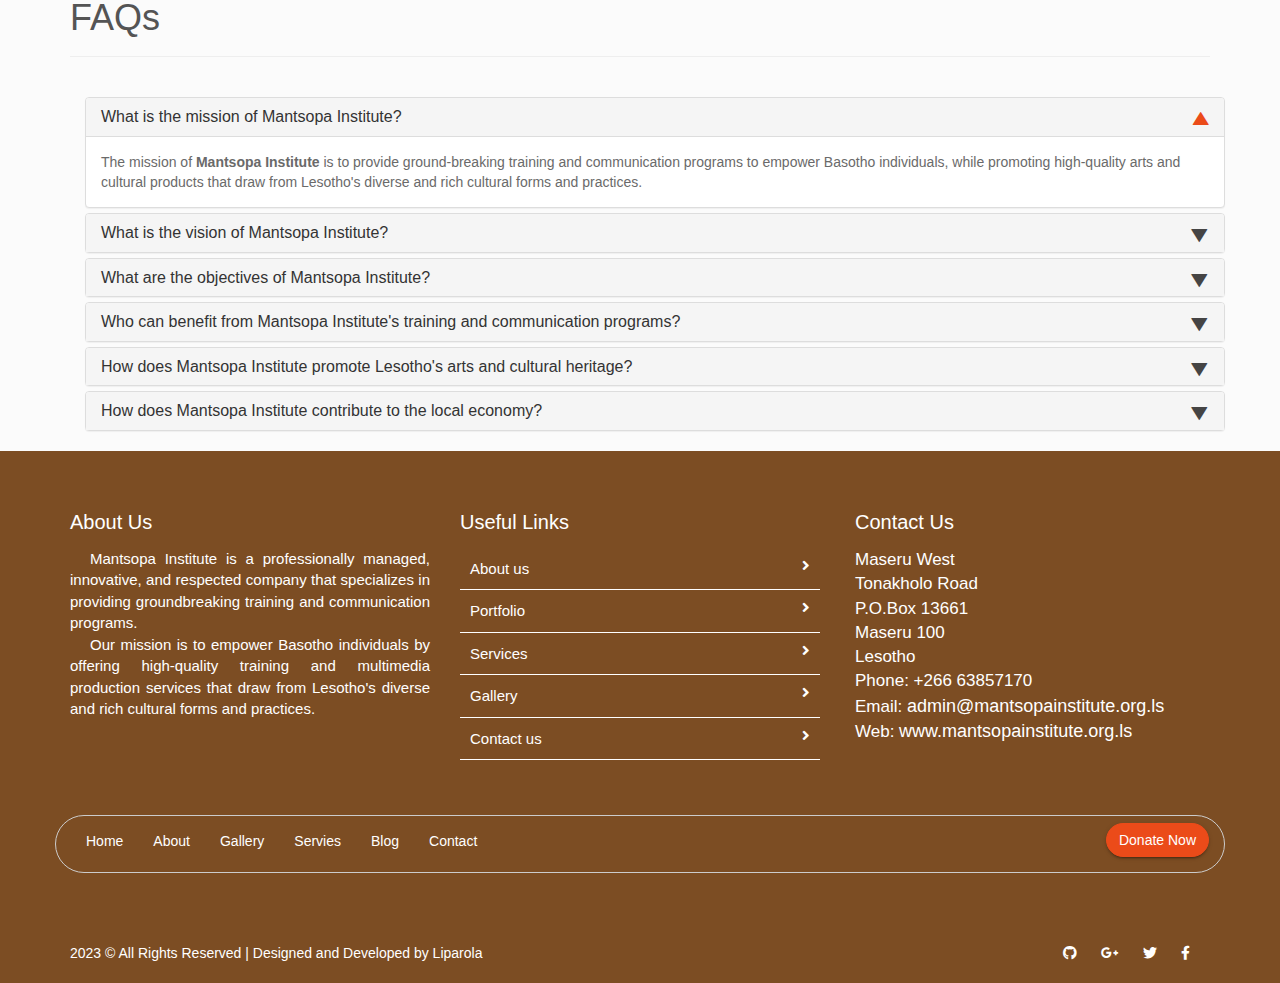
==== commit fc38adb1: "Merge pull request #7 from NoebejaraPaul/newFaeture122" ====
--- a/index.html
+++ b/index.html
@@ -167,7 +167,28 @@
         </div>
     </div>                 
                   
- 
+    <section class="container-fluid mission-vision">
+        <div class="container">
+          <div class="row mission">
+            <div class="col-md-6 mv-det">
+              <h1>Our Mission</h1>
+              <p id="mission-paragraph"></p>
+            </div>
+            <div class="col-md-6 mv-img">
+              <img src="" alt="" id="vision-image">
+            </div>
+          </div>
+          <div class="row vision">
+            <div class="col-md-6 mv-img">
+              <img src="" alt="" id="mission-image">
+            </div>
+            <div class="col-md-6 mv-det">
+              <h1>Our Vision</h1>
+              <p id="vision-paragraph"></p>
+            </div>
+          </div>
+        </div>
+      </section>
        
 
     <!-- ################# Charity Number Starts Here#######################--->
@@ -390,7 +411,7 @@
                             Maseru 100 <br>
                             Lesotho <br>
                             Phone: +266 63857170 <br>
-                            Email: <a href="mailto:mantsopainstitute@gmail.com" class="" style="font-size:18px">mantsopainstitute@gmail.com</a><br>
+                            Email: <a href="mailto:mantsopainstitute@gmail.com" class="" style="font-size:18px">admin@mantsopainstitute.org.ls</a><br>
                             Web: <a href="smart-eye.html" class="" style="font-size:18px">www.mantsopainstitute.org.ls</a>
                         </address>
     
--- a/assets/css/style.css
+++ b/assets/css/style.css
@@ -559,7 +559,7 @@
 
 /* ===================================== Charity Number CSS ================================== */
 .doctor-message {
-  background-image: url("../images/slider/slider-2.jpg");
+  background-image: url("../images/slider/dencers.jpg");
   background-attachment: fixed;
   background-size: cover; }
   .doctor-message .session-title h2 {
@@ -805,5 +805,18 @@
   line-height: 2;
 }
 
+ .det-o {
+  padding: 20px;
+  background-color: #eb4b19;
+}
+   .det-o h4 {
+    color: #FFF;
+    margin-bottom: 0px;
+    font-size: 19px;
+    font-weight: 600; 
+  }
+   .det-o i {
+    color: #FFF;
+    font-size: 15px; }
 
 /*# sourceMappingURL=style.css.map */
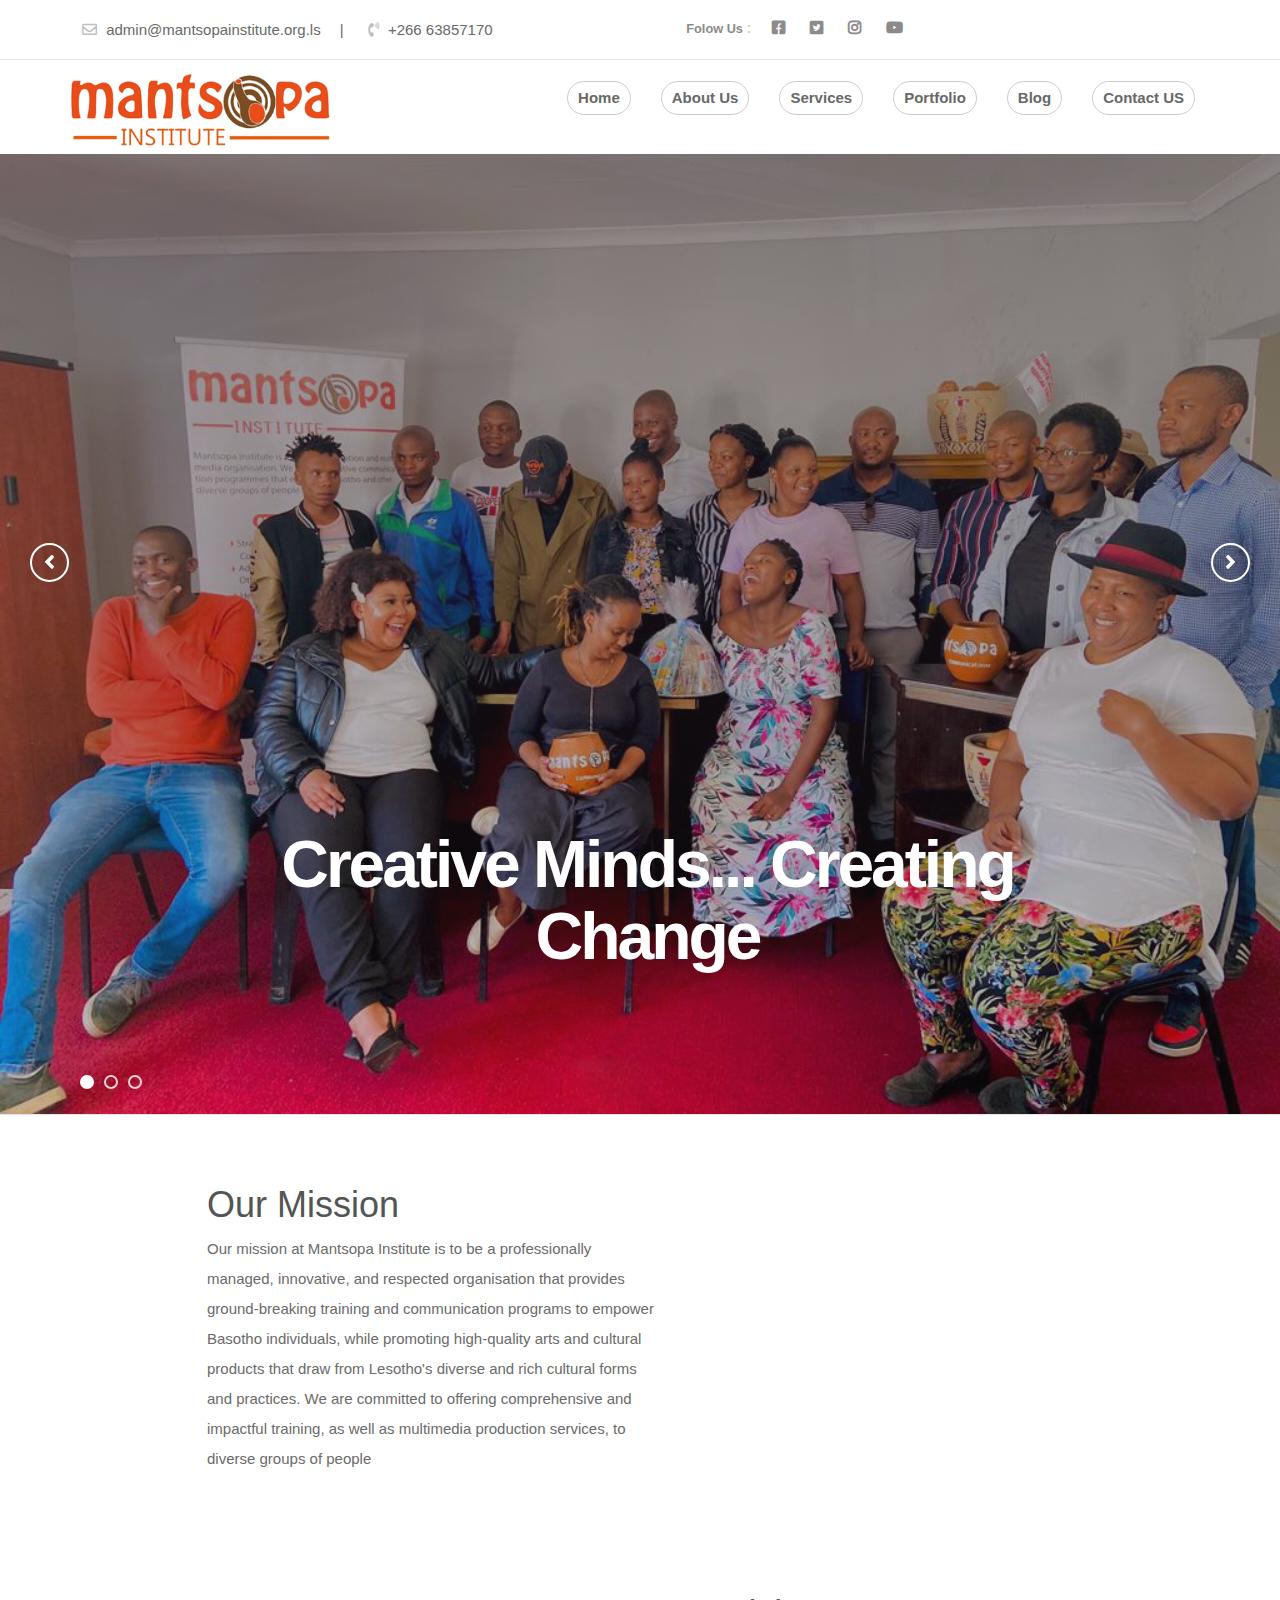
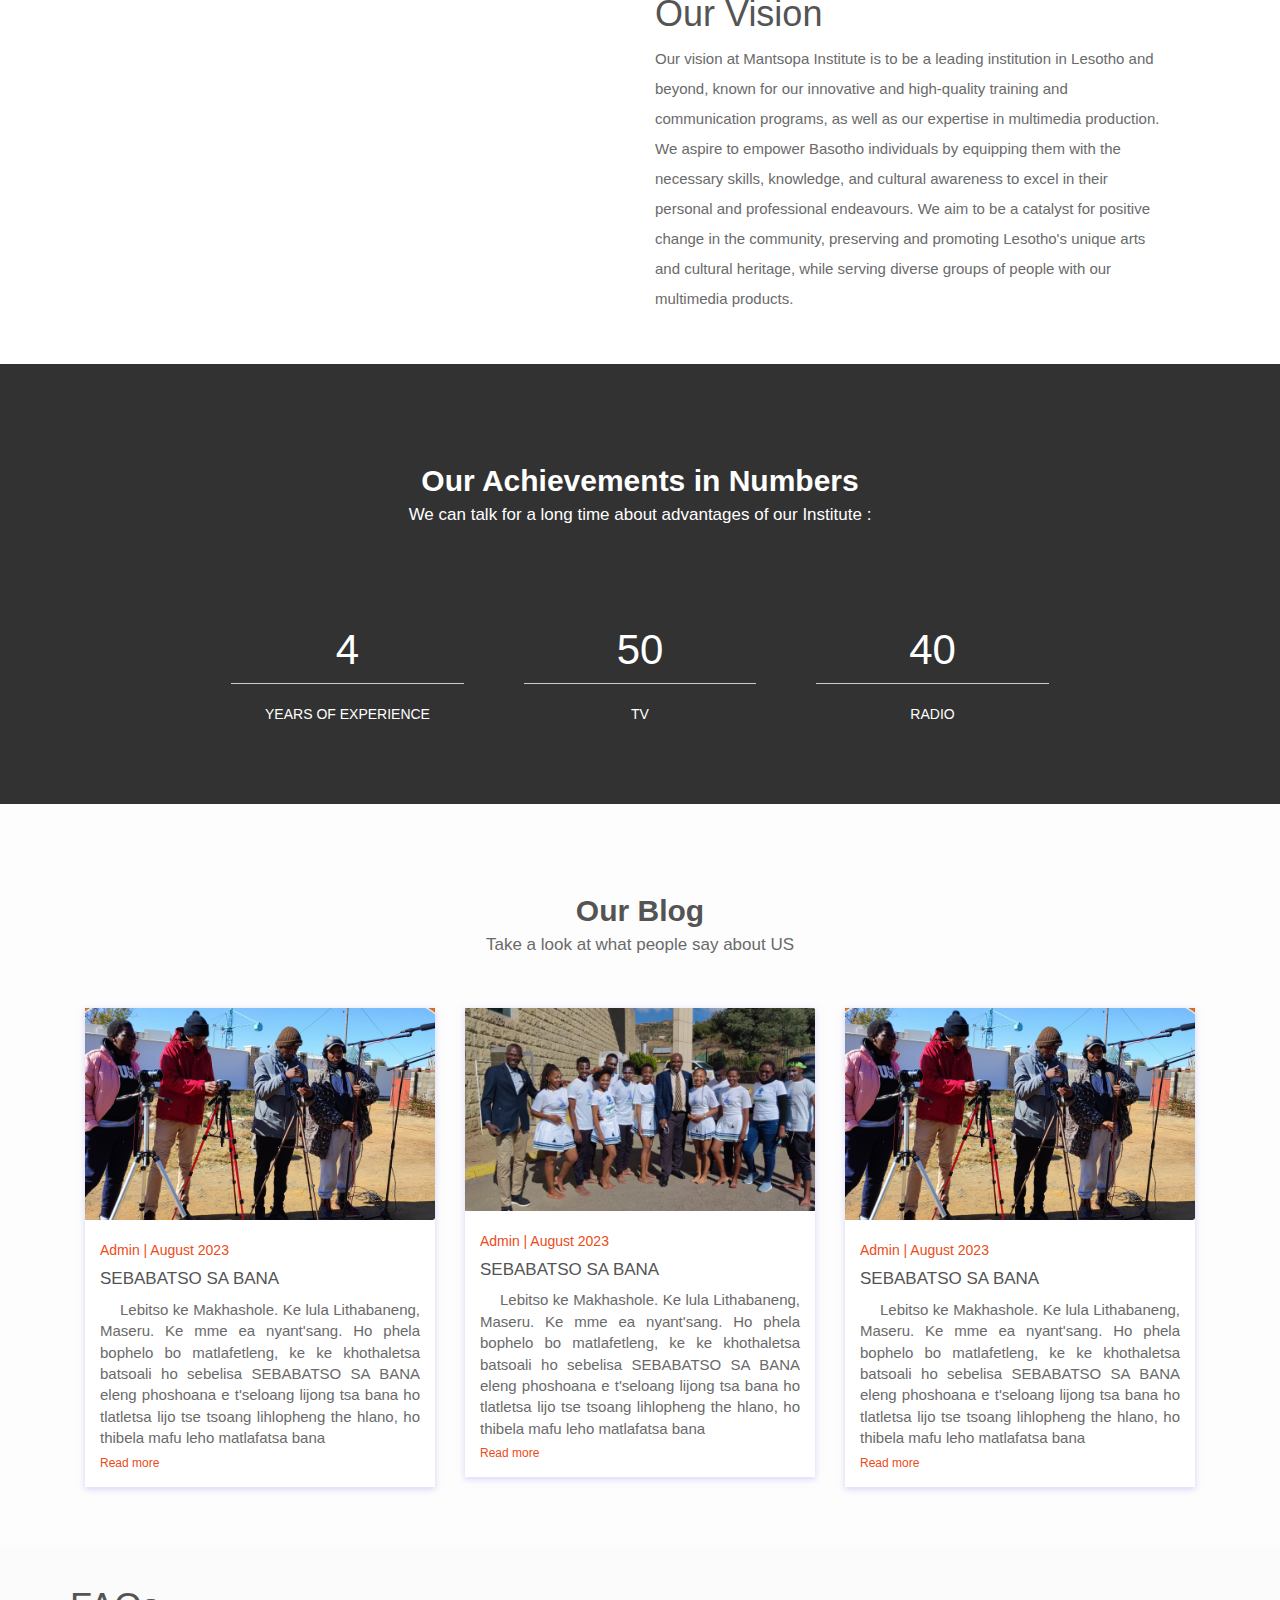
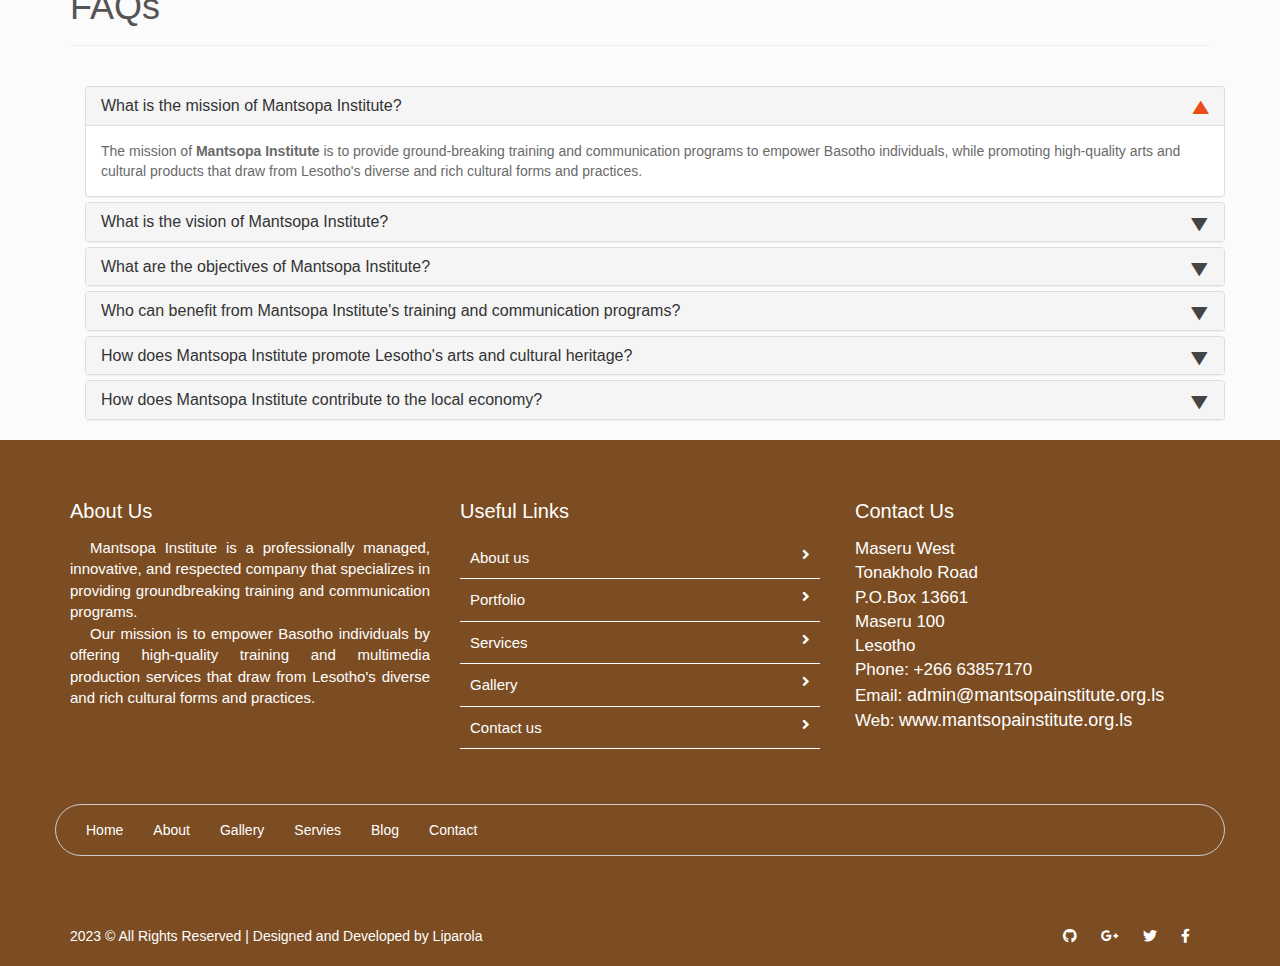
==== commit cd26ce70: "Merge pull request #8 from NoebejaraPaul/newFearures122" ====
--- a/index.html
+++ b/index.html
@@ -36,7 +36,7 @@
                                 +266 63857170</li>
                         </ul>
                     </div>
-                    <div class="col-lg-3 col-md-6 folouws">
+                    <div class="col-lg-3 col-md-6 folouws order-lg-last">
                       
                         <ul class="ulright">
                            <li style="font-size:15px" > <small>Folow Us </small>:</li>
@@ -58,10 +58,7 @@
                             </li>
                         </ul>
                     </div>
-                    <div class="col-lg-3 d-none d-md-block col-md-6 btn-bhed">
-                        <button class="btn btn-sm btn-success" style="font-size:15px">Join Us</button>
-                        <button class="btn btn-sm btn-default" style="font-size:15px">Donate</button>
-                    </div>
+                    
                 </div>
             </div>
         </div>
@@ -204,16 +201,16 @@
                 </div>
                 <div class="row justify-content-center"> <!-- Added justify-content-center class here -->
                     <div class="col-sm-3 numb">
-                        <h3 class="incrementalNumber" set-time="3000" data-value="111"></h3>
+                        <h3 class="incrementalNumber" set-time="3000" data-value="15"></h3>
                         <span>YEARS OF EXPERIENCE</span>
                     </div>
                     <div class="col-sm-3 numb">
                         <h3 class="incrementalNumber" set-time="3000" data-value="197"></h3>
-                        <span>EVENTS</span>
+                        <span>TV</span>
                     </div>
                     <div class="col-sm-3 numb">
                         <h3 class="incrementalNumber" set-time="3000" data-value="150"></h3>
-                        <span>FUNDS RAISED</span>
+                        <span>RADIO</span>
                     </div>
                 </div>
             </div>
@@ -419,7 +416,7 @@
                 </div>
                 
                 
-                <div class="nav-box row clearfix">
+                <div class="nav-box row clearfix" style="text-align: left;">
                     <div class="inner col-md-9 clearfix">
                         <ul class="footer-nav clearfix">
                             <li><a href="#">Home</a></li>
@@ -428,16 +425,10 @@
                             <li><a href="#">Servies</a></li>
                             <li><a href="#">Blog</a></li>
                             <li><a href="#">Contact</a></li>
-                        </ul>
-    
-                      
-                    </div>
-                      <div class="donate-link col-md-3"><a href="donate.html" class="btn btn-primary "><span class="btn-title">Donate Now</span></a></div>
-                </div>
-                
-            </div>
-            
-    
+                        </ul>  
+                    </div>
+                </div>    
+            </div>
         </footer>
     <div class="copy">
             <div class="container">
--- a/assets/css/style.css
+++ b/assets/css/style.css
@@ -749,7 +749,13 @@
   background-color: #FFF; }
   @media screen and (max-width: 940px) {
     .gallery {
-      padding: 30px 10px; } }
+      padding: 30px 10px; }
+      
+    .gallery-filter {
+      font-size: 10px;
+      padding: 10px;
+    }
+    }
 
 .gallery-title {
   font-size: 36px;
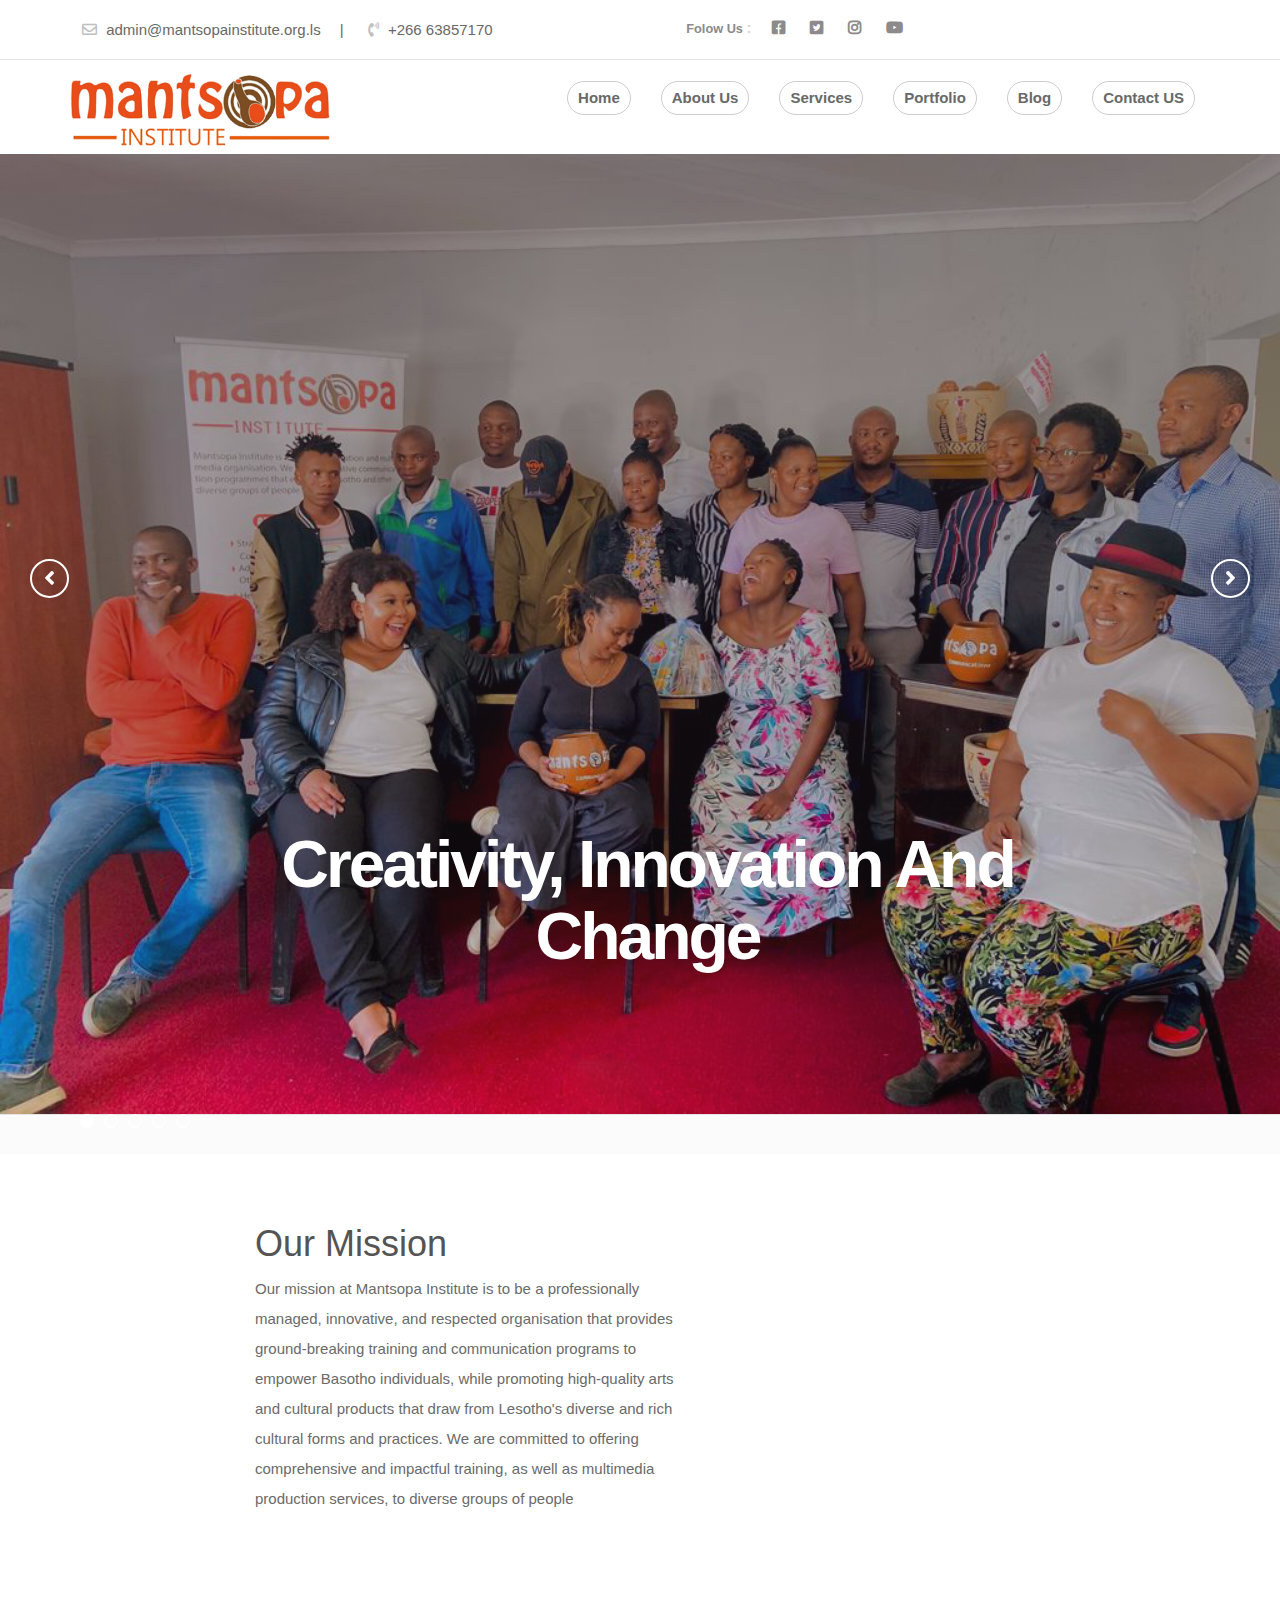
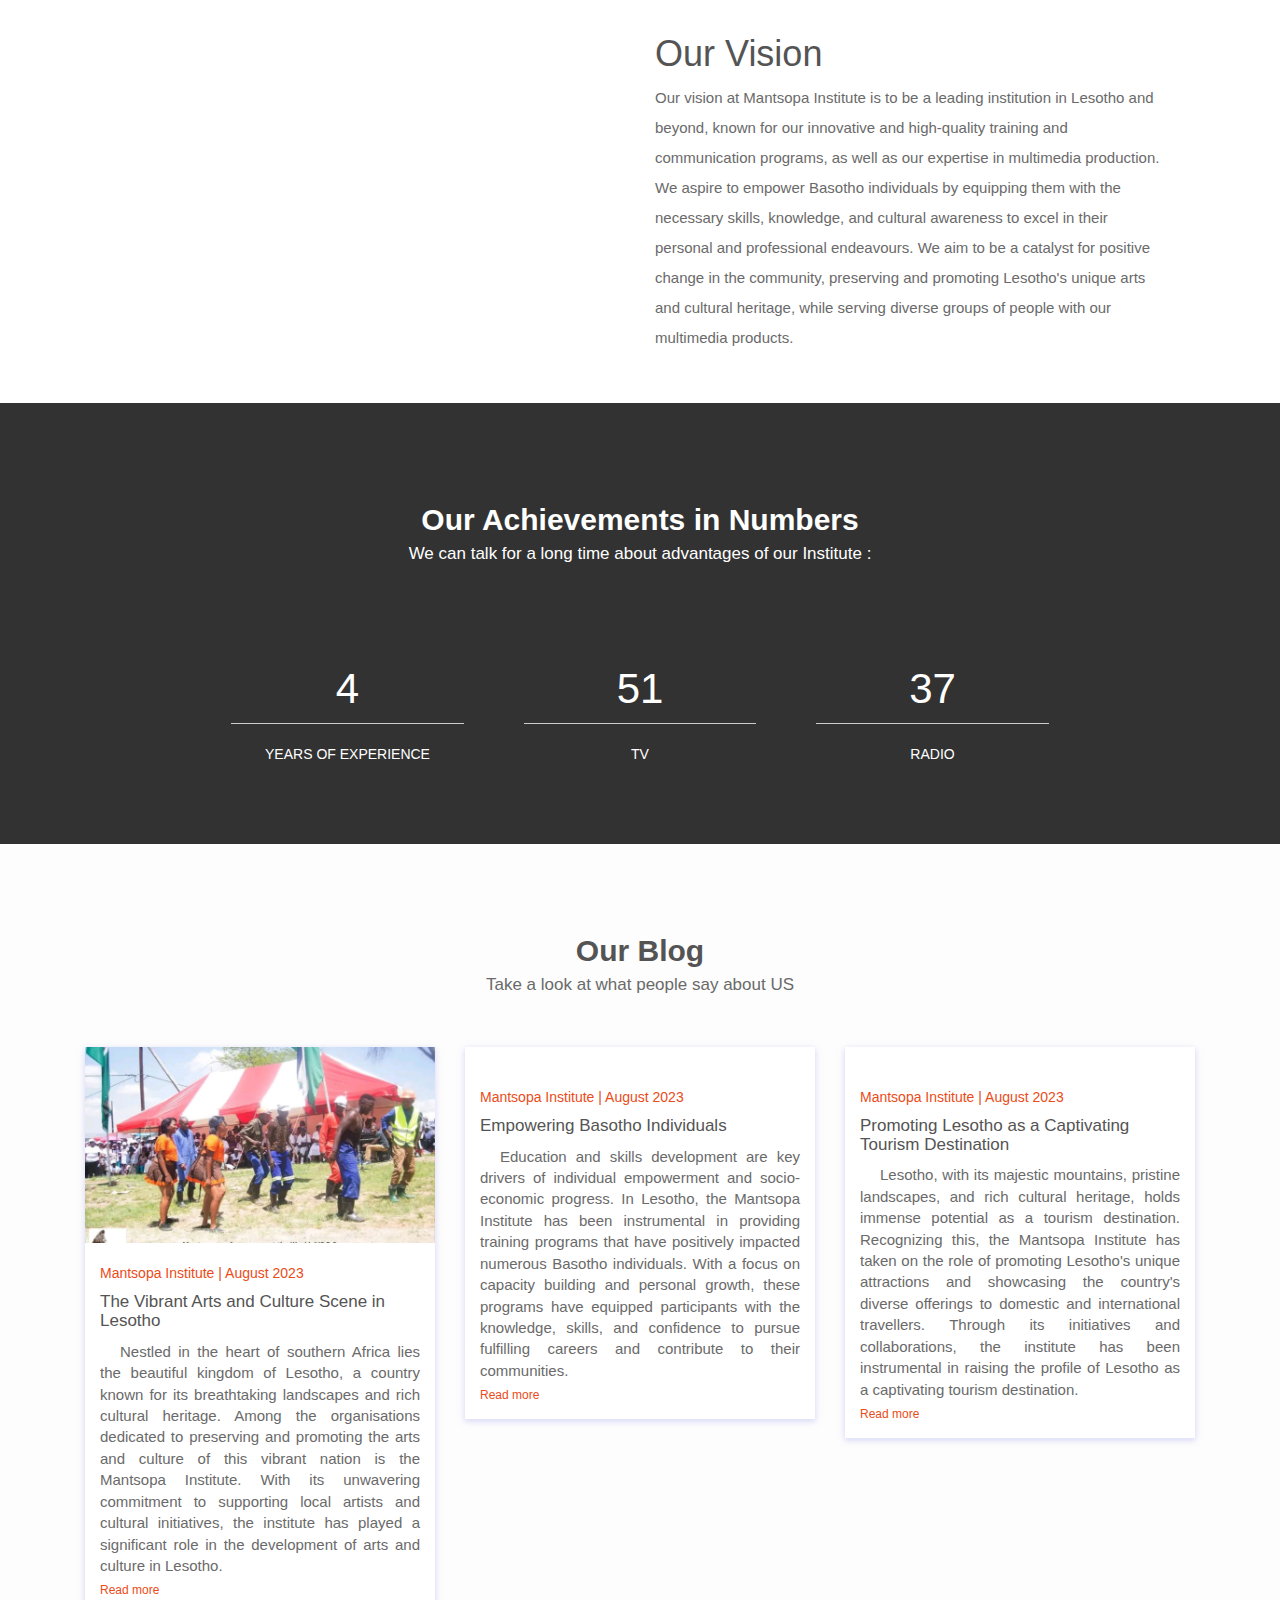
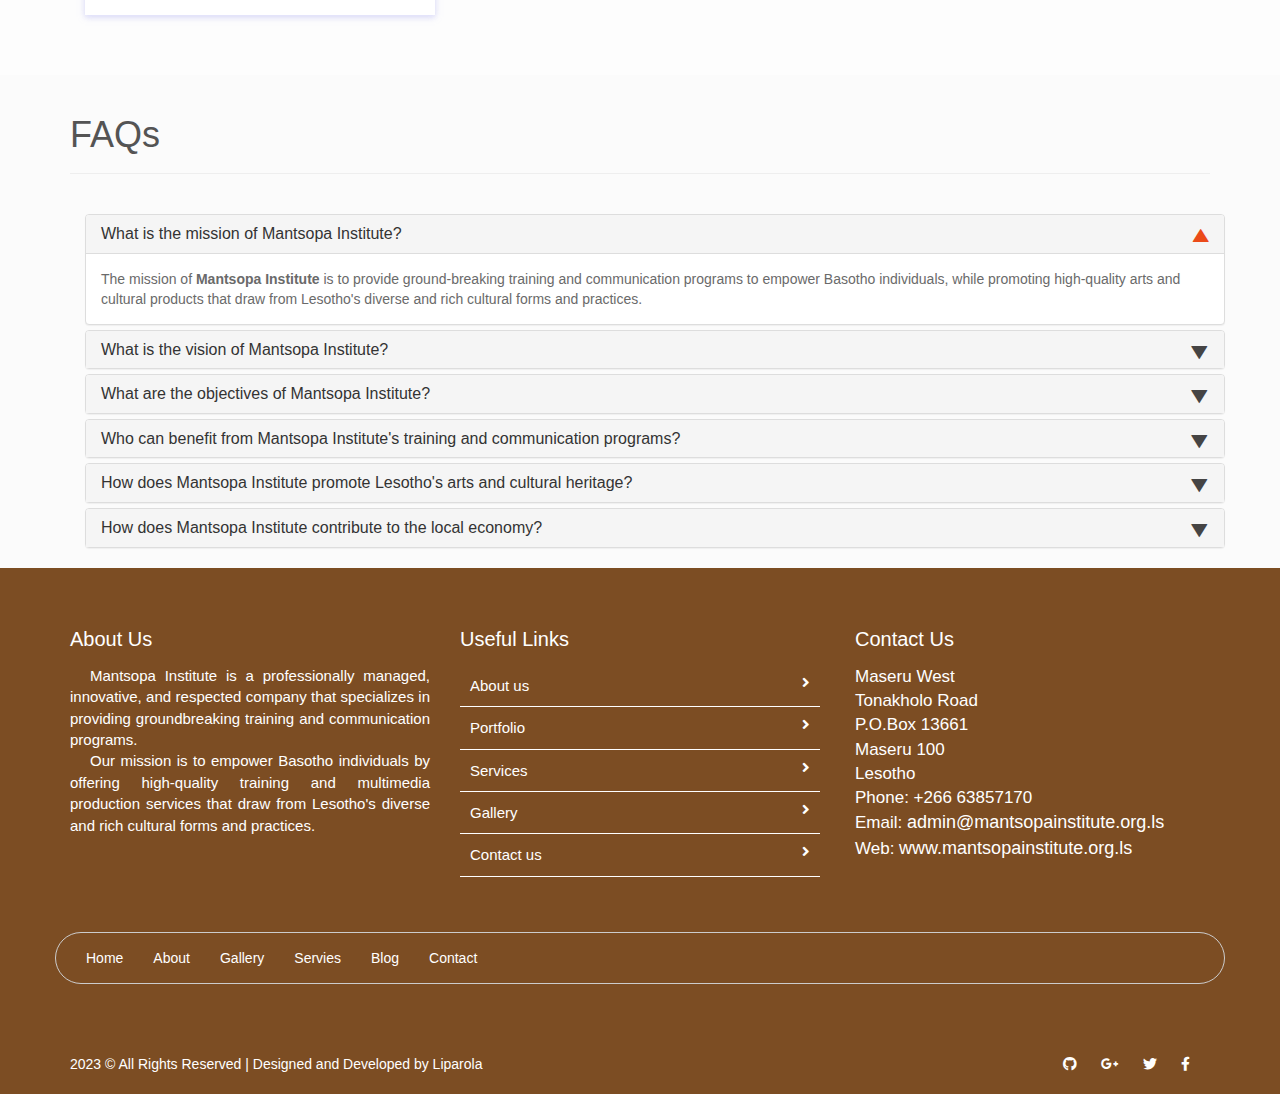
==== commit 3d209f3a: "Merge pull request #10 from NoebejaraPaul/NewChanges" ====
--- a/index.html
+++ b/index.html
@@ -123,7 +123,7 @@
                         <div class="row">
                             <div class="col-lg-offset-2 col-lg-8 col-md-offset-2 col-md-8 col-sm-12 col-xs-12">
                                 <div class="animated bounceInDown slider-captions">
-                                    <h1 class="slider-title">Creative Minds... Creating Change</h1>
+                                    <h1 class="slider-title">Creativity, Innovation And Change</h1>
                                     <!-- <p class="slider-text hidden-xs">Lorem Ipsum is simply dummy text of the printing and typesetting industry. Lorem Ipsum has been the industry's</p>
                                      -->
                                 </div>
@@ -138,7 +138,7 @@
                     <div class="row">
                         <div class="col-lg-offset-2 col-lg-8 col-md-offset-2 col-md-8 col-sm-12 col-xs-12">
                             <div class="slider-captions ">
-                                <h1 class="slider-title">Creative Minds... Creating Change</h1>
+                                <h1 class="slider-title">Creativity, Innovation And Change</h1>
                                 <!-- <p class="slider-text hidden-xs">Lorem Ipsum is simply dummy text of the printing and typesetting industry. Lorem Ipsum has been the industry's</p>
                                  -->
                             </div>
@@ -152,7 +152,35 @@
                     <div class="row">
                         <div class="col-lg-offset-2 col-lg-8 col-md-offset-2 col-md-8 col-sm-12 col-xs-12">
                             <div class="slider-captions ">
-                                <h1 class="slider-title">Creative Minds... Creating Change</h1>
+                                <h1 class="slider-title">Creativity, Innovation And Change</h1>
+                                <!-- <p class="slider-text hidden-xs">Lorem Ipsum is simply dummy text of the printing and typesetting industry. Lorem Ipsum has been the industry's</p>
+                                -->
+                            </div>
+                        </div>
+                    </div>
+                </div>
+            </div>
+            <div class="item">
+                <div class="slider-img"><img src="assets/images/slider/slider.jpeg" alt=""></div>
+                <div class="container">
+                    <div class="row">
+                        <div class="col-lg-offset-2 col-lg-8 col-md-offset-2 col-md-8 col-sm-12 col-xs-12">
+                            <div class="slider-captions ">
+                                <h1 class="slider-title">Creativity, Innovation And Change</h1>
+                                <!-- <p class="slider-text hidden-xs">Lorem Ipsum is simply dummy text of the printing and typesetting industry. Lorem Ipsum has been the industry's</p>
+                                -->
+                            </div>
+                        </div>
+                    </div>
+                </div>
+            </div>
+            <div class="item">
+                <div class="slider-img"><img src="assets/images/slider/sliderr.jpg" alt=""></div>
+                <div class="container">
+                    <div class="row">
+                        <div class="col-lg-offset-2 col-lg-8 col-md-offset-2 col-md-8 col-sm-12 col-xs-12">
+                            <div class="slider-captions ">
+                                <h1 class="slider-title">Creativity, Innovation And Change</h1>
                                 <!-- <p class="slider-text hidden-xs">Lorem Ipsum is simply dummy text of the printing and typesetting industry. Lorem Ipsum has been the industry's</p>
                                 -->
                             </div>
@@ -184,6 +212,7 @@
               <p id="vision-paragraph"></p>
             </div>
           </div>
+          
         </div>
       </section>
        
--- a/assets/css/style.css
+++ b/assets/css/style.css
@@ -808,7 +808,7 @@
 } */
 #mission-paragraph, #vision-paragraph {
   font-size: 15px;
-  line-height: 2;
+  line-height: 2; 
 }
 
  .det-o {
@@ -823,6 +823,20 @@
   }
    .det-o i {
     color: #FFF;
-    font-size: 15px; }
-
+    font-size: 15px;
+   }
+
+    .event-description {
+      font-size: 18px; 
+      margin: 20px auto;
+      padding-left: 60px;
+      padding-right: 60px;
+      text-align: center;
+    }
+
+    .desic{
+      font-size: 15px;
+      line-height: 1.5;
+      
+    }
 /*# sourceMappingURL=style.css.map */
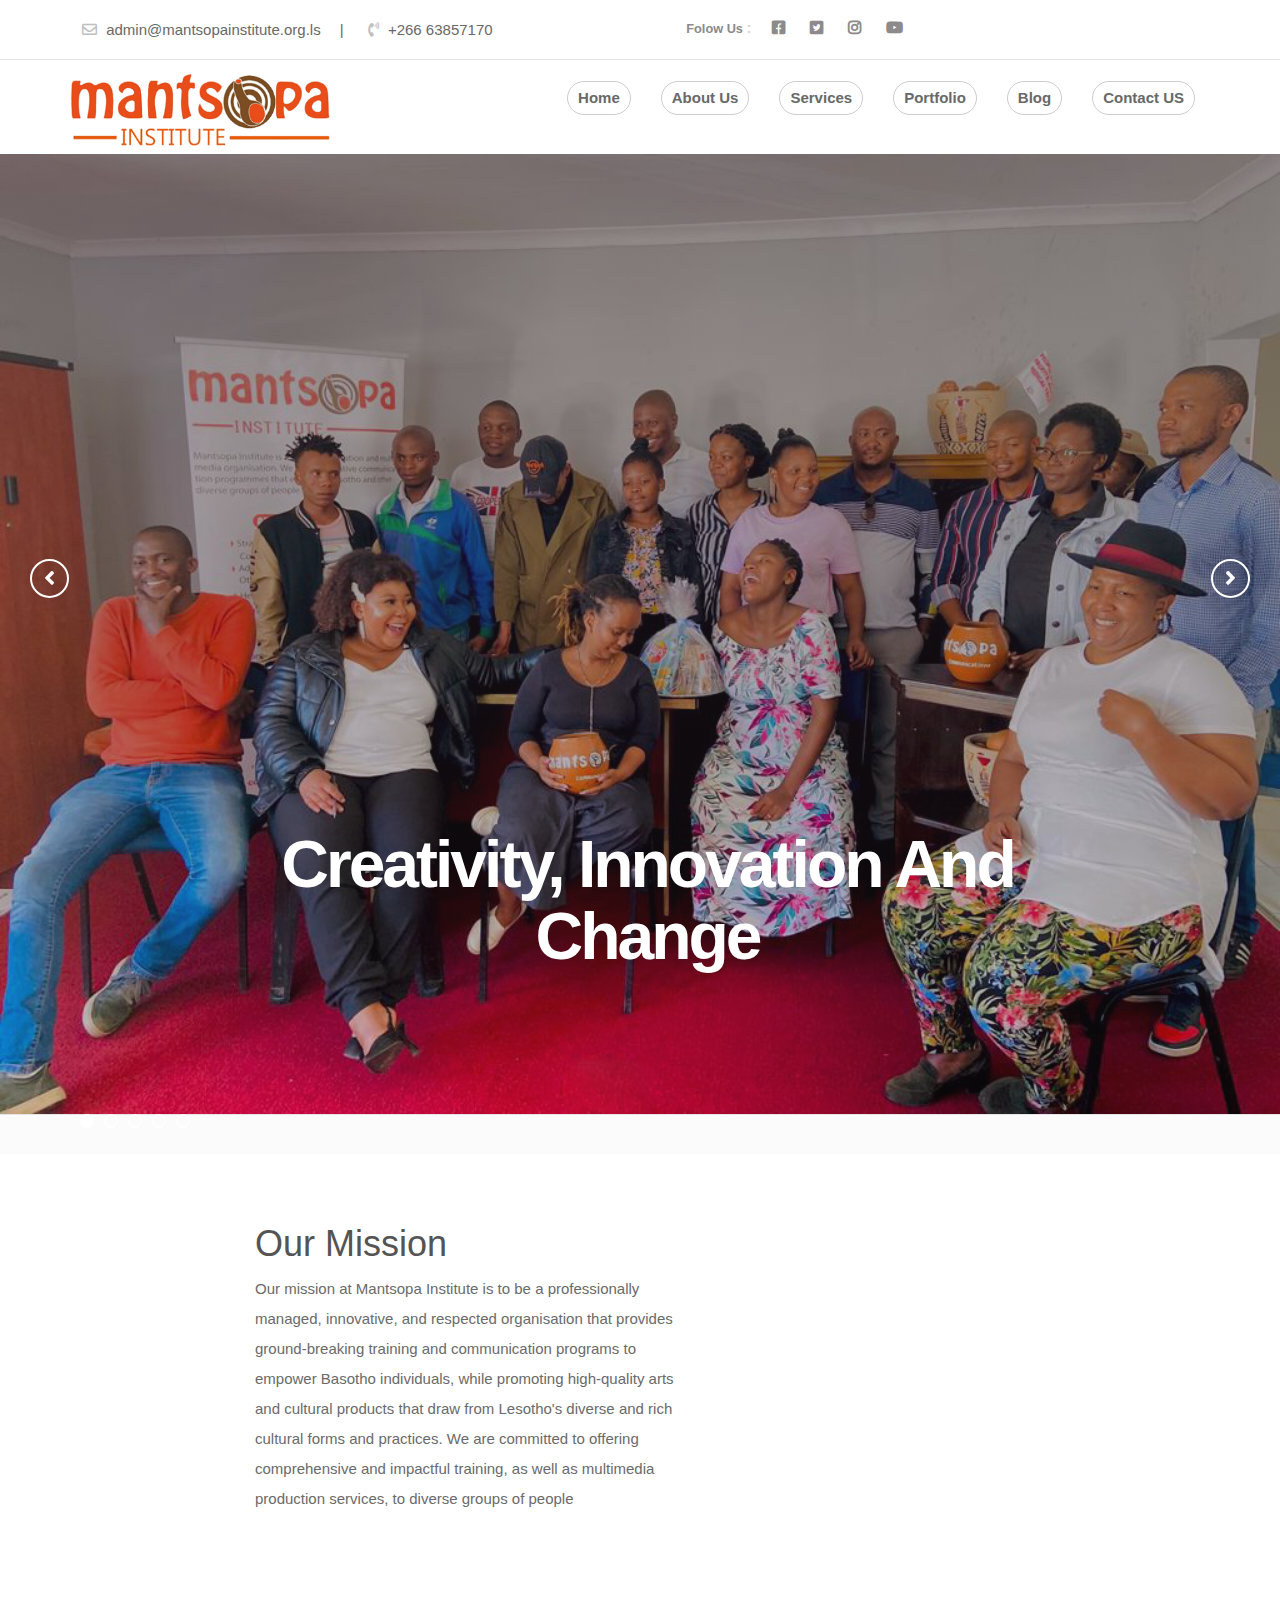
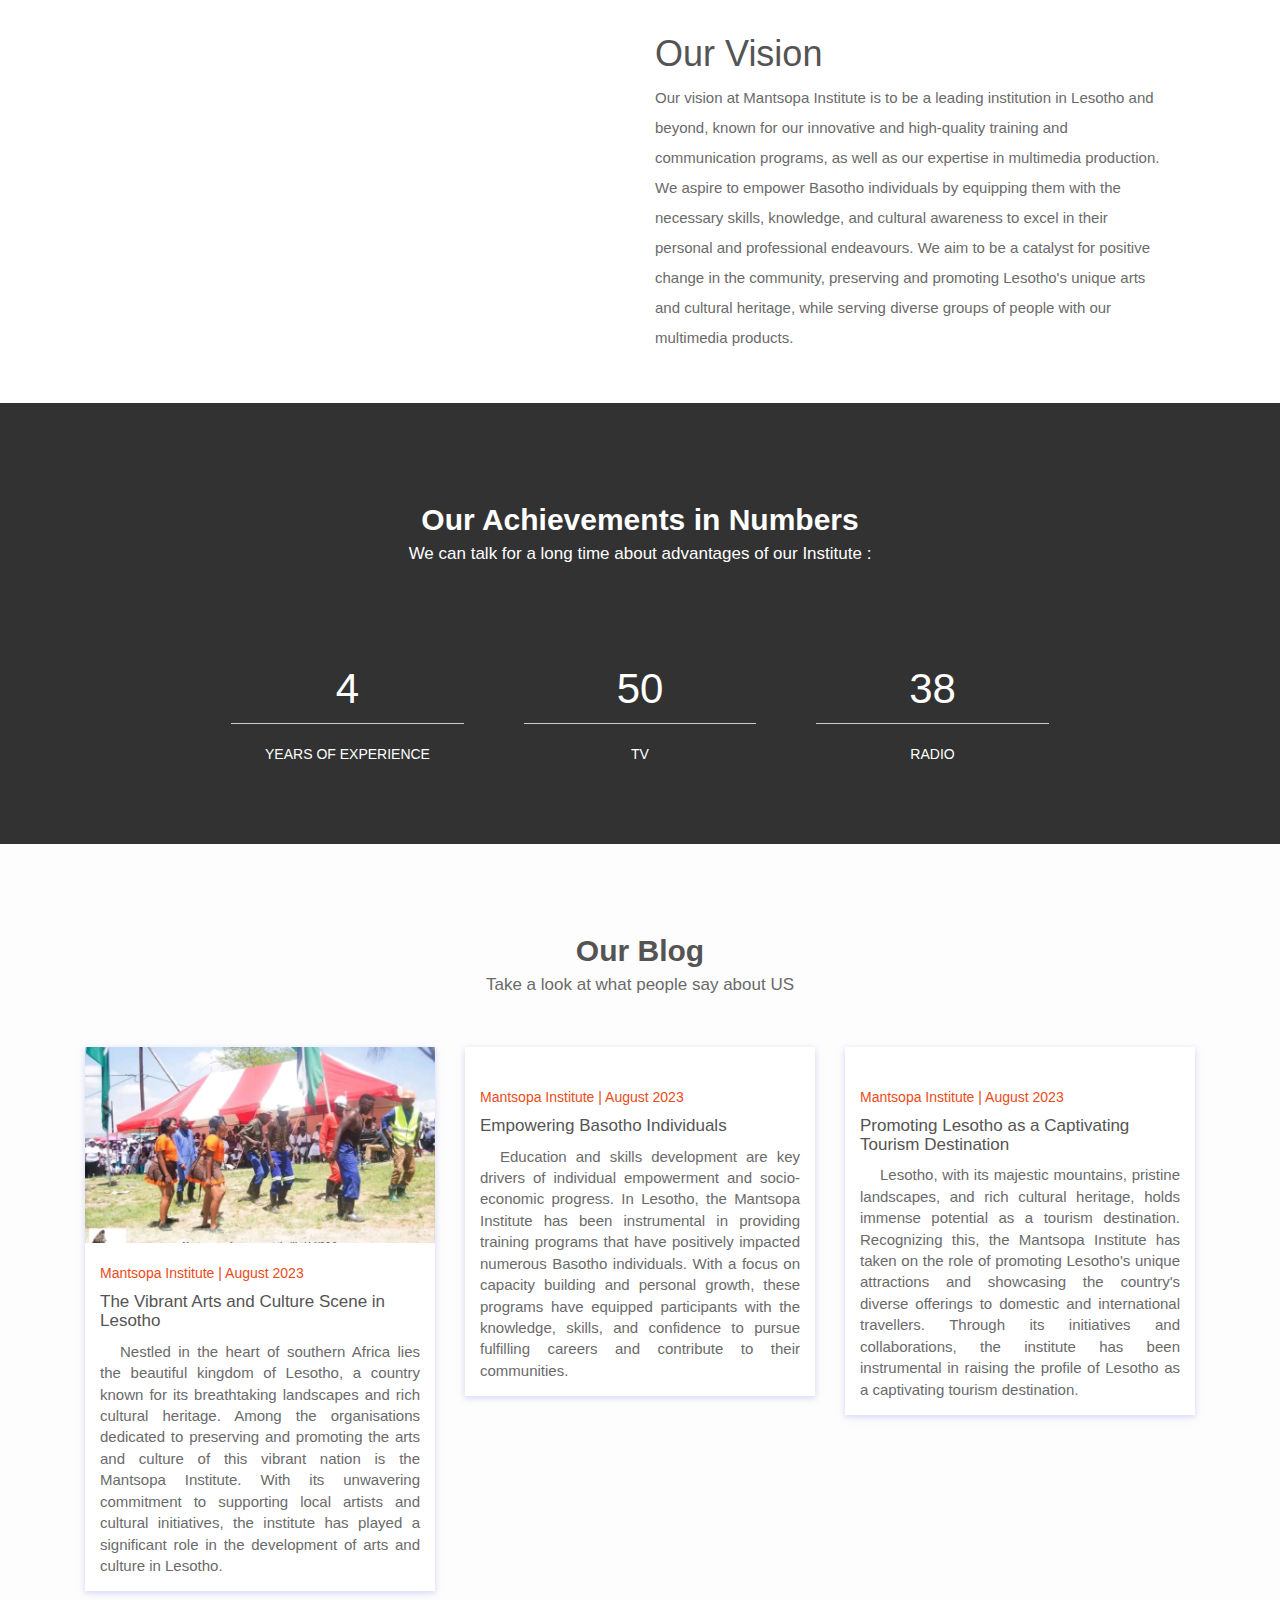
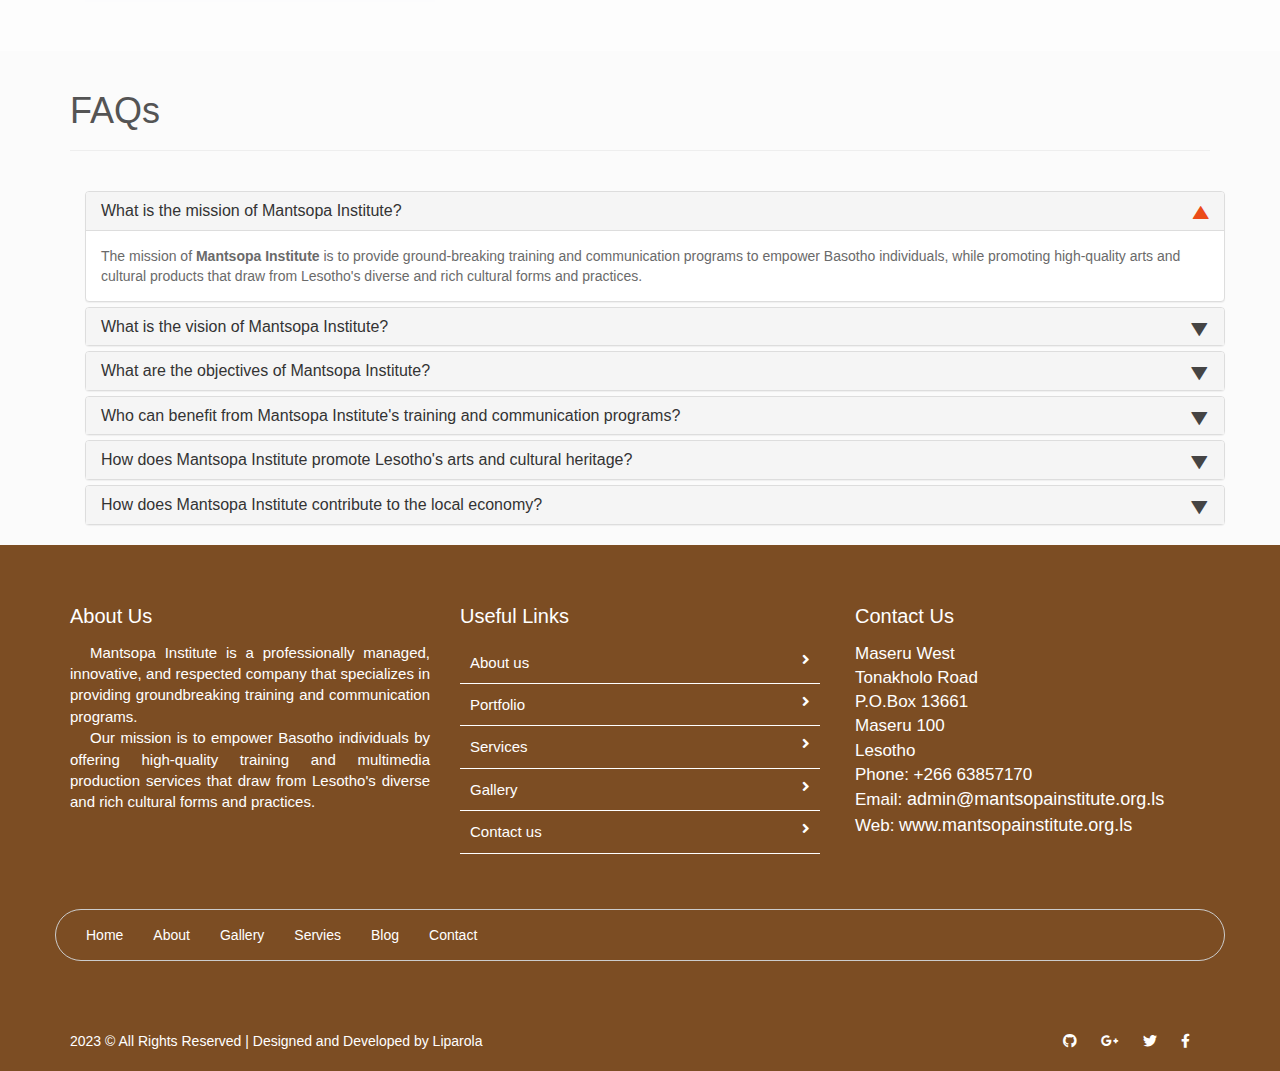
==== commit 7333cb88: "new Changes" ====
--- a/index.html
+++ b/index.html
@@ -438,7 +438,7 @@
                             Lesotho <br>
                             Phone: +266 63857170 <br>
                             Email: <a href="mailto:mantsopainstitute@gmail.com" class="" style="font-size:18px">admin@mantsopainstitute.org.ls</a><br>
-                            Web: <a href="smart-eye.html" class="" style="font-size:18px">www.mantsopainstitute.org.ls</a>
+                            Web: <a href="https://mantsopainstitute.org.ls" class="" style="font-size:18px">www.mantsopainstitute.org.ls</a>
                         </address>
     
                     </div>
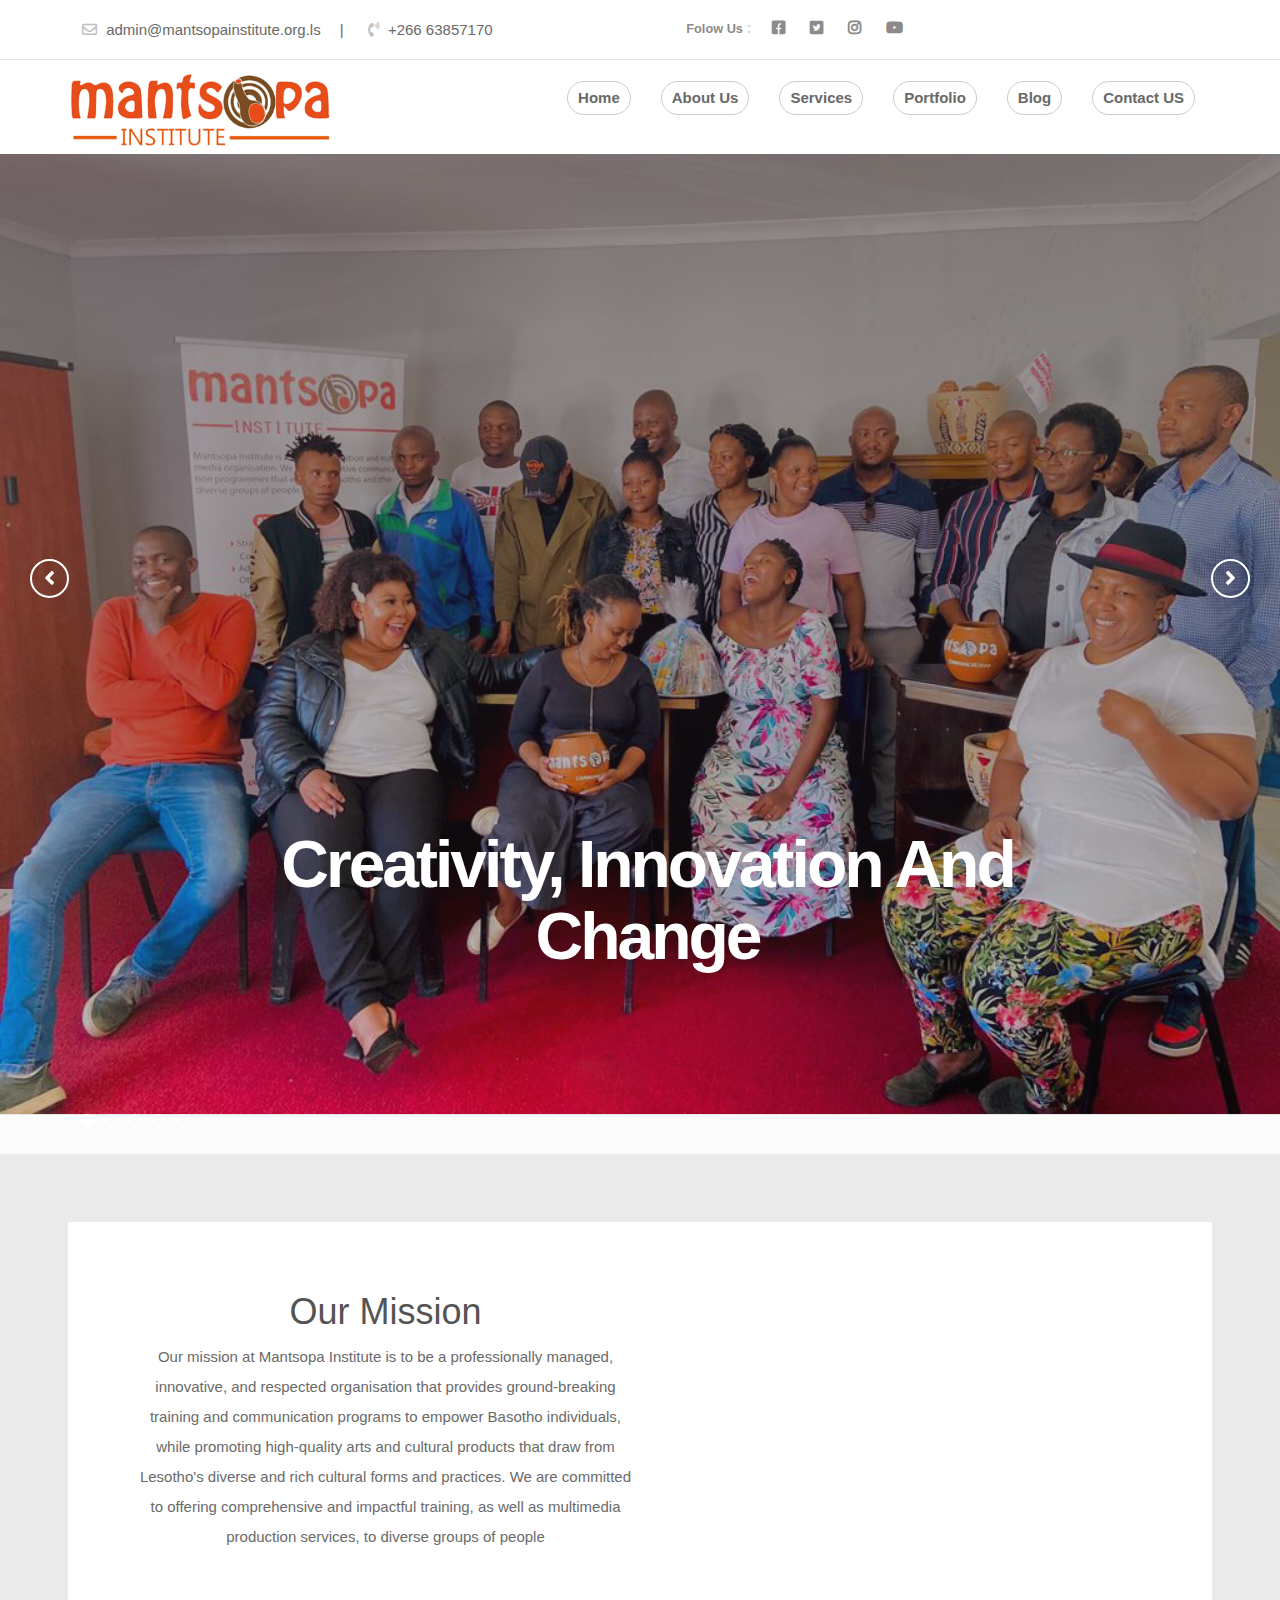
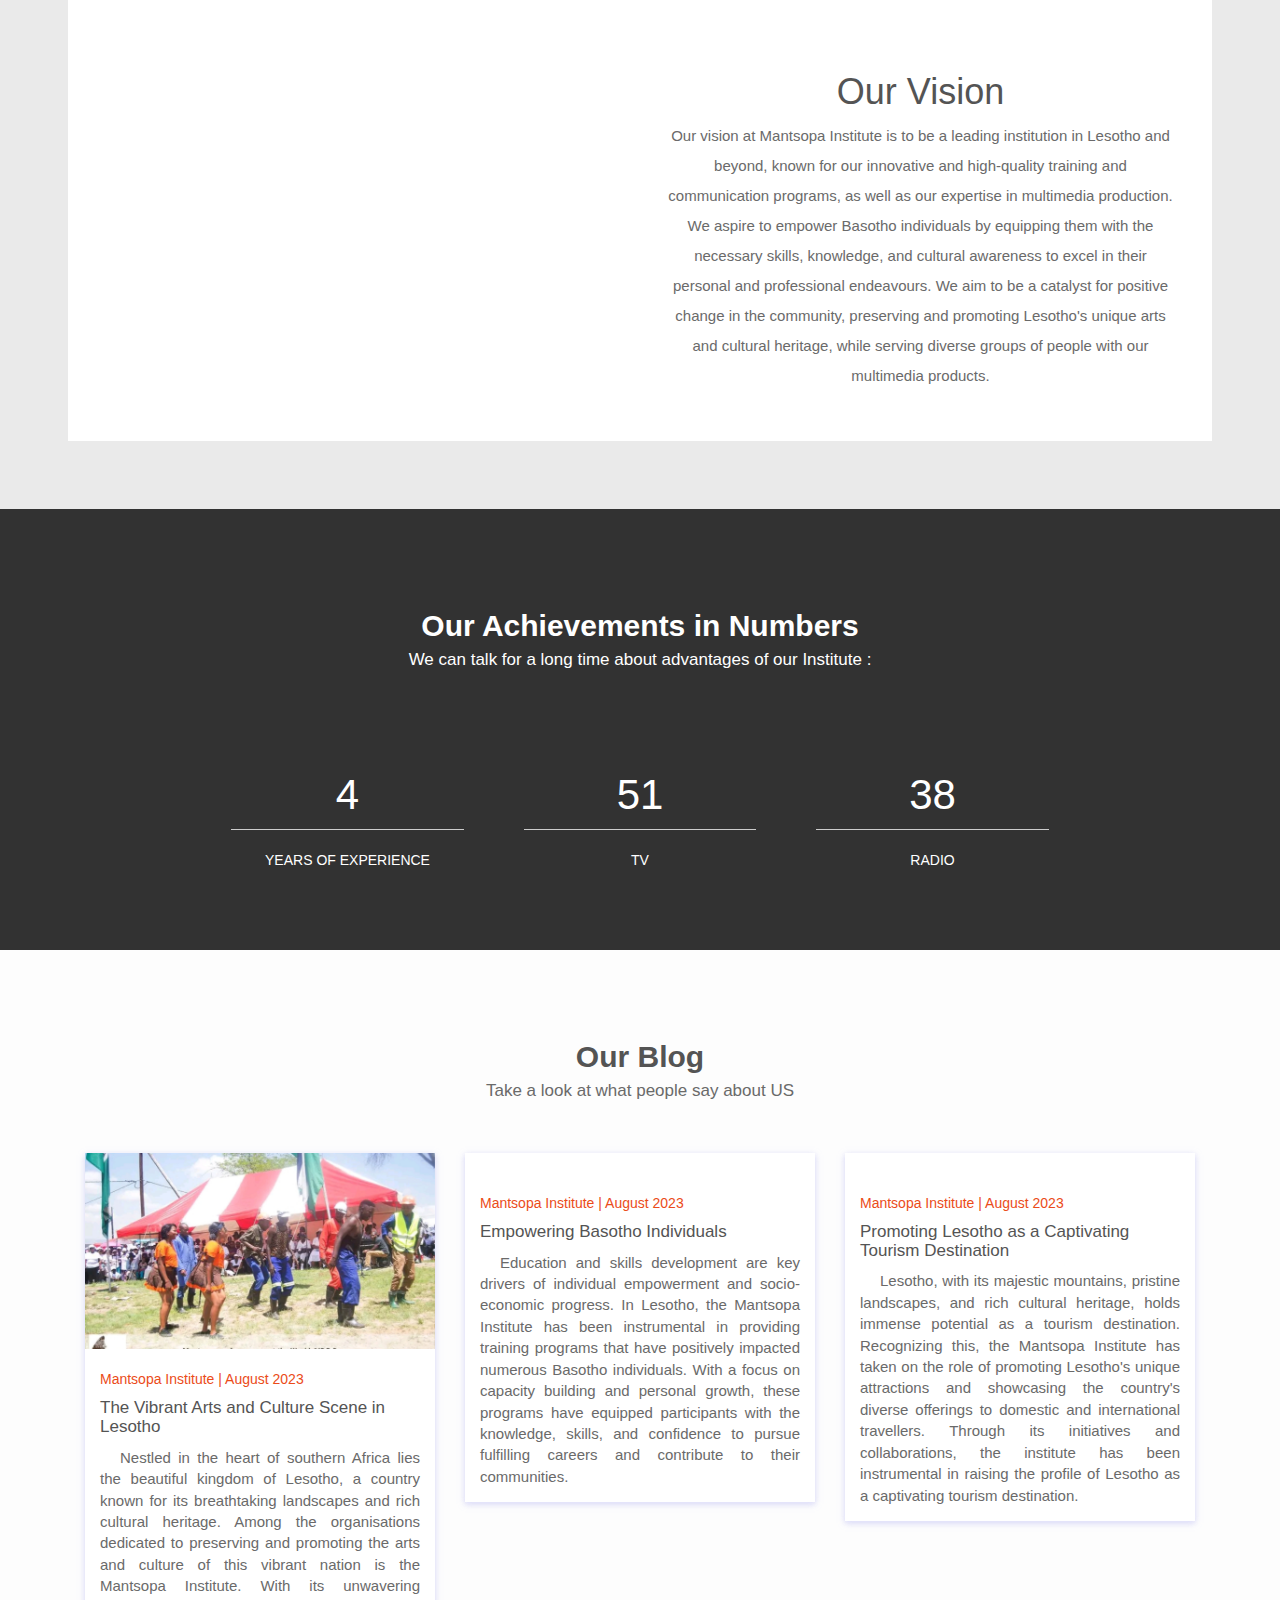
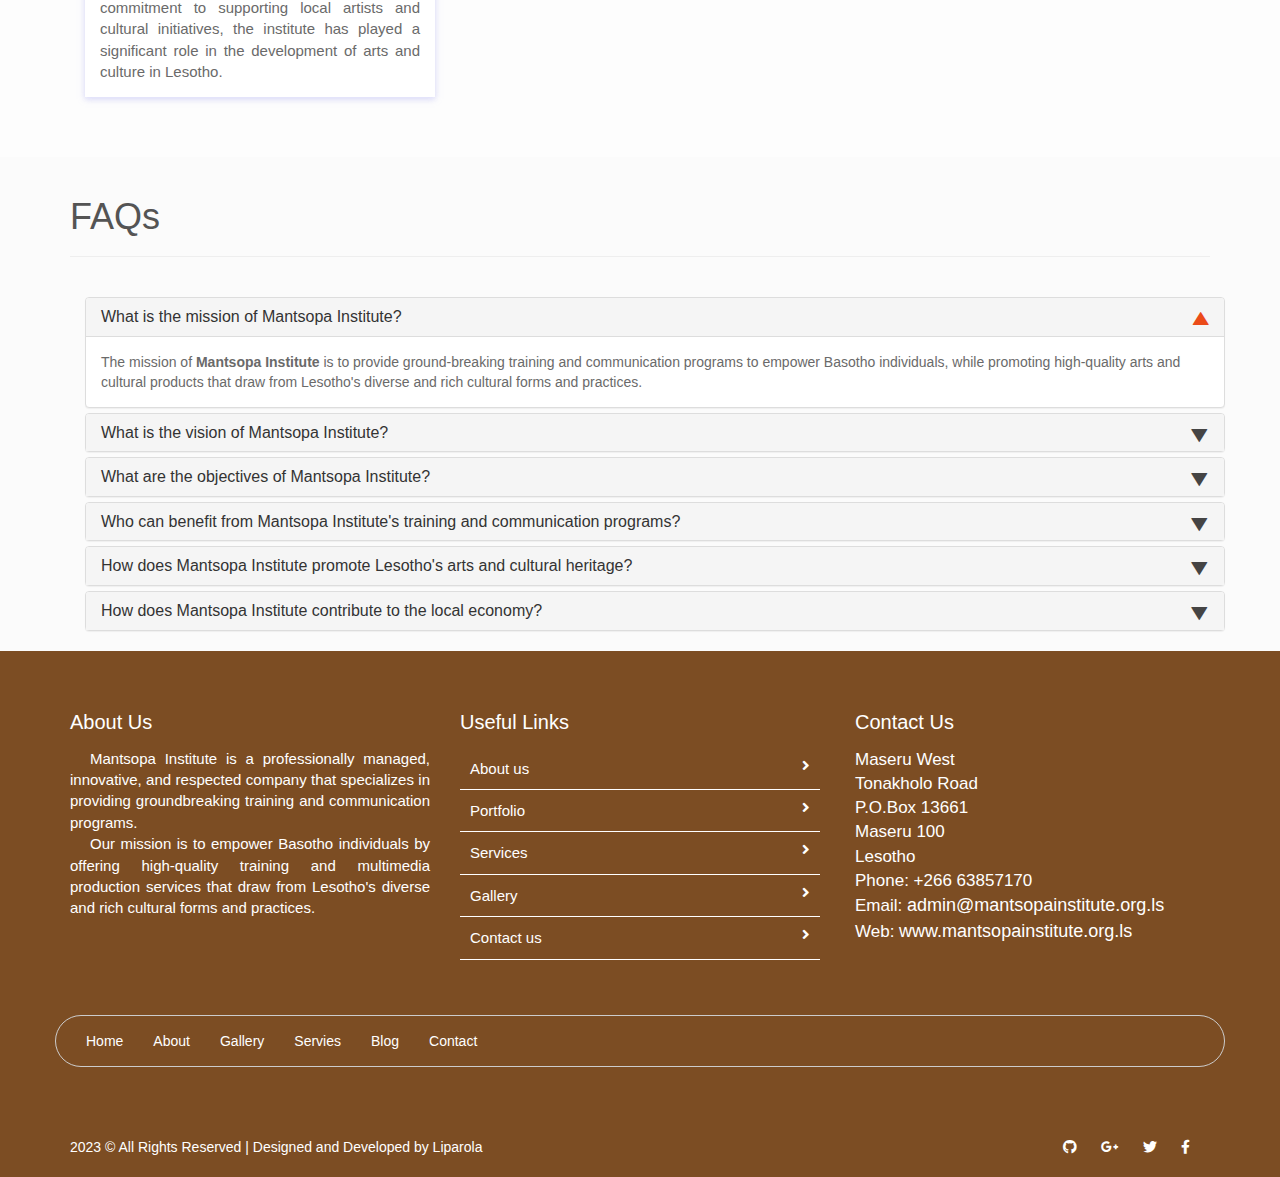
==== commit 432fe41d: "Merge pull request #11 from NoebejaraPaul/newBranch99" ====
--- a/index.html
+++ b/index.html
@@ -20,99 +20,99 @@
 </head>
 
 <body>
-
-    <header class="continer-fluid ">
-        <div  class="header-top">
-            <div class="container">
-                <div class="row col-det">
-                    <div class="col-lg-6 d-none d-lg-block">
-                        <ul class="ulleft">
-                            <li style="font-size:15px">
-                                <i class="far fa-envelope"></i> 
-                                admin@mantsopainstitute.org.ls 
-                                <span>|</span></li>
-                            <li style="font-size:15px">
-                                <i class="fas fa-phone-volume"></i>
-                                +266 63857170</li>
-                        </ul>
-                    </div>
-                    <div class="col-lg-3 col-md-6 folouws order-lg-last">
-                      
-                        <ul class="ulright">
-                           <li style="font-size:15px" > <small>Folow Us </small>:</li>
-                           <li style="font-size:15px">
-                            <a href="https://www.facebook.com/mantsopainstitute"><i class="fab fa-facebook-square"></i></a>
-                            
-                            </li >
-                            <li style="font-size:15px">
-                                <a href="https://twitter.com/mantsopai"><i class="fab fa-twitter-square"></i></a>
+                 
+         <!---->
+         <header class="continer-fluid ">
+            <div  class="header-top">
+                <div class="container">
+                    <div class="row col-det">
+                        <div class="col-lg-6 d-none d-lg-block">
+                            <ul class="ulleft">
+                                <li style="font-size:15px">
+                                    <i class="far fa-envelope"></i> 
+                                    admin@mantsopainstitute.org.ls 
+                                    <span>|</span></li>
+                                <li style="font-size:15px">
+                                    <i class="fas fa-phone-volume"></i>
+                                    +266 63857170</li>
+                            </ul>
+                        </div>
+                        <div class="col-lg-3 col-md-6 folouws">
+                          
+                            <ul class="ulright">
+                               <li style="font-size:15px" > <small>Folow Us </small>:</li>
+                               <li style="font-size:15px">
+                                <a href="https://www.facebook.com/mantsopainstitute"><i class="fab fa-facebook-square"></i></a>
                                 
-                            </li>
-                            <li style="font-size:15px">
-                                <a href="https://www.instagram.com/mantsopainstitute"><i class="fab fa-instagram"></i></a>
-                                
-                            </li>
-                            <li style="font-size:15px">
-                                <a href="#"><i class="fab fa-youtube"></i></a>
-                                
-                            </li>
-                        </ul>
-                    </div>
-                    
-                </div>
-            </div>
-        </div>
-        <div id="menu-jk" class="header-bottom">
-            <div class="container">
-                <div class="row nav-row">
-                    <div class="col-lg-3 col-md-12 logo">
-                        <a href="index.html">
-                            <img src="assets/images/mantsopa logo.png" alt="">
-                            <a data-toggle="collapse" data-target="#menu" href="#menu"><i class="fas d-block d-lg-none  small-menu fa-bars"></i></a>
-                        </a>
-    
-                    </div>
-                    <div id="menu" class="col-lg-9 col-md-12 d-none d-lg-block nav-col">
-    
-                                <ul class="navbad">
-                                    <li class="nav-item active" style="font-size:15px">
-                                        <a class="nav-link" href="index.html">Home
-                                        </a>
-                                    </li>
-                                    <li class="nav-item" style="font-size:15px">
-                                        <a class="nav-link" href="about_us.html">About Us</a>
-                                    </li>
-                                    <li class="nav-item" style="font-size:15px">
-                                        <a class="nav-link" href="services.html">Services</a>
-                                    </li>
-    
+                                </li >
+                                <li style="font-size:15px">
+                                    <a href="https://twitter.com/mantsopai"><i class="fab fa-twitter-square"></i></a>
                                     
-    
-                                    <li class="nav-item" style="font-size:15px">
-                                        <a class="nav-link" href="portfolio.html">Portfolio</a>
-                                    </li>
-    
-                                    <li class="nav-item" style="font-size:15px">
-                                        <a class="nav-link" href="blog.html">Blog</a>
-                                    </li>
-                                    <li class="nav-item" style="font-size:15px">
-                                        <a class="nav-link" href="contact_us.html">Contact US</a>
-                                    </li>
-    
-    
-    
-    
-                                </ul>
-    
-    
-                    </div>
-                </div>
-            </div>
-        </div> 
-    </header>
-  
-                 
-  <!-- ******************** Slider Starts Here ******************* -->
+                                </li>
+                                <li style="font-size:15px">
+                                    <a href="https://www.instagram.com/mantsopainstitute"><i class="fab fa-instagram"></i></a>
+                                    
+                                </li>
+                                <li style="font-size:15px">
+                                    <a href="#"><i class="fab fa-youtube"></i></a>
+                                    
+                                </li>
+                            </ul>
+                        </div>
+                        
+                    </div>
+                </div>
+            </div>
+            <div id="menu-jk" class="header-bottom">
+                <div class="container">
+                    <div class="row nav-row">
+                        <div class="col-lg-3 col-md-12 logo">
+                            <a href="index.html">
+                                <img src="assets/images/mantsopa logo.png" alt="">
+                                <a data-toggle="collapse" data-target="#menu" href="#menu"><i class="fas d-block d-lg-none  small-menu fa-bars"></i></a>
+                            </a>
+        
+                        </div>
+                        <div id="menu" class="col-lg-9 col-md-12 d-none d-lg-block nav-col">
+        
+                                    <ul class="navbad">
+                                        <li class="nav-item active" style="font-size:15px">
+                                            <a class="nav-link" href="index.html">Home
+                                            </a>
+                                        </li>
+                                        <li class="nav-item" style="font-size:15px">
+                                            <a class="nav-link" href="about_us.html">About Us</a>
+                                        </li>
+                                        <li class="nav-item" style="font-size:15px">
+                                            <a class="nav-link" href="services.html">Services</a>
+                                        </li>
+        
+                                        
+        
+                                        <li class="nav-item" style="font-size:15px">
+                                            <a class="nav-link" href="portfolio.html">Portfolio</a>
+                                        </li>
+        
+                                        <li class="nav-item" style="font-size:15px">
+                                            <a class="nav-link" href="blog.html">Blog</a>
+                                        </li>
+                                        <li class="nav-item" style="font-size:15px">
+                                            <a class="nav-link" href="contact_us.html">Contact US</a>
+                                        </li>
+        
+        
+        
+        
+                                    </ul>
+        
+        
+                        </div>
+                    </div>
+                </div>
+            </div> 
+        </header>
+
+        <!-- ******************** Slider Starts Here ******************* -->
     <div class="slider">
         <!-- Set up your HTML -->
         <div class="owl-carousel ">
@@ -190,8 +190,13 @@
             </div>
 
         </div>
-    </div>                 
-                  
+    </div> 
+
+     
+      <!--  ************************* Page Title Starts Here ************************** -->
+            
+      <div class="page-nav" style="@media screen and (max-width: 767px) { height: 10px; }">
+        <!-- ################# Mission Vision Start Here #######################--->
     <section class="container-fluid mission-vision">
         <div class="container">
           <div class="row mission">
@@ -212,12 +217,19 @@
               <p id="vision-paragraph"></p>
             </div>
           </div>
-          
+          <!-- <div class="row mission">
+            <h1>Objectives</h1>
+            <ul id="objectives-list"></ul>
+          </div> -->
         </div>
       </section>
-       
-
-    <!-- ################# Charity Number Starts Here#######################--->
+    </div>
+    
+
+    
+
+        
+      <!-- ################# Charity Number Starts Here#######################--->
 
 
     <div class="doctor-message">
@@ -259,153 +271,172 @@
         </div>
       </section>
 
-         <!-- FAQS SETION -->
-        <section>
+      <!-- FAQS SETION -->
+      <section>
+        <div class="container">
+
+            <div class="page-header">
+                <h1>FAQs </h1>
+            </div>
+            
+            <!-- Bootstrap FAQ - START -->
             <div class="container">
-
-                <div class="page-header">
-                    <h1>FAQs </h1>
-                </div>
-                
-                <!-- Bootstrap FAQ - START -->
-                <div class="container">
-                    <br />
-                    <div class="panel-group" id="accordion">
-                        <!--<div class="faqHeader">General questions</div> -->
-                        <div class="panel panel-default">
-                            <div class="panel-heading">
-                                <h4 class="panel-title">
-                                    <a class="accordion-toggle" data-toggle="collapse" data-parent="#accordion" href="#collapseOne">What is the mission of Mantsopa Institute?</a>
-                                </h4>
-                            </div>
-                            <div id="collapseOne" class="panel-collapse collapse in">
-                                <div class="panel-body">
-                                    The mission of <strong>Mantsopa Institute</strong>  is to provide ground-breaking training and 
-                                    communication programs to empower Basotho individuals, while promoting high-quality
-                                     arts and cultural products that draw from Lesotho's diverse and rich cultural forms and practices.
-                                </div>
-                            </div>
-                        </div>
-                        <div class="panel panel-default">
-                            <div class="panel-heading">
-                                <h4 class="panel-title">
-                                    <a class="accordion-toggle collapsed" data-toggle="collapse" data-parent="#accordion" href="#collapseTen">What is the vision of Mantsopa Institute?</a>
-                                </h4>
-                            </div>
-                            <div id="collapseTen" class="panel-collapse collapse">
-                                <div class="panel-body">
-                                    The vision of Mantsopa Institute is to be a leading institution in Lesotho and beyond,
-                                     known for its innovative and high-quality training and communication programs, as well 
-                                     as its expertise in multimedia production. 
-                                </div>
-                            </div>
-                        </div>
-                        <div class="panel panel-default">
-                            <div class="panel-heading">
-                                <h4 class="panel-title">
-                                    <a class="accordion-toggle collapsed" data-toggle="collapse" data-parent="#accordion" href="#collapseEleven">What are the objectives of Mantsopa Institute?</a>
-                                </h4>
-                            </div>
-                            <div id="collapseEleven" class="panel-collapse collapse">
-                                <div class="panel-body">
-                                    <strong>Mantsopa Institute</strong>  aims to actively offer solutions, develop arts and culture programs 
-                                    that attract tourists, collaborate with existing education service providers, create job
-                                     opportunities, and profile Lesotho as a tourism destination and a competitive nature.
-                                </div>
-                            </div>
-                        </div>
-                
-                       <!-- <div class="faqHeader">Sellers</div> -->
-                        <div class="panel panel-default">
-                            <div class="panel-heading">
-                                <h4 class="panel-title">
-                                    <a class="accordion-toggle collapsed" data-toggle="collapse" data-parent="#accordion" href="#collapseTwo">Who can benefit from Mantsopa Institute's training and communication programs?</a>
-                                </h4>
-                            </div>
-                            <div id="collapseTwo" class="panel-collapse collapse">
-                                <div class="panel-body">
-                                    Mantsopa Institute's training and communication programs are designed to benefit diverse 
-                                    groups of people, including Basotho individuals, local and international tourists, 
-                                    and individuals interested in gaining specialized technical skills.
-                                </div>
-                            </div>
-                        </div>
-                        <div class="panel panel-default">
-                            <div class="panel-heading">
-                                <h4 class="panel-title">
-                                    <a class="accordion-toggle collapsed" data-toggle="collapse" data-parent="#accordion" href="#collapseThree">How does Mantsopa Institute promote Lesotho's arts and cultural heritage?
-                                    </a>
-                                </h4>
-                            </div>
-                            <div id="collapseThree" class="panel-collapse collapse">
-                                <div class="panel-body">
-                                    Mantsopa Institute promotes Lesotho's arts and cultural heritage by conceptualizing 
-                                    arts and culture programs that showcase Lesotho's unique cultural forms and practices, 
-                                    and by offering multimedia production services that preserve and promote Lesotho's
-                                     cultural heritage.
-
-                                </div>
-                            </div>
-                        </div>
-                        <div class="panel panel-default">
-                            <div class="panel-heading">
-                                <h4 class="panel-title">
-                                    <a class="accordion-toggle collapsed" data-toggle="collapse" data-parent="#accordion" href="#collapseFive">How does Mantsopa Institute contribute to the local economy?</a>
-                                </h4>
-                            </div>
-                            <div id="collapseFive" class="panel-collapse collapse">
-                                <div class="panel-body">
-                                    Mantsopa Institute contributes to the local economy by actively creating job
-                                     opportunities in underserved areas, collaborating with existing education service 
-                                     providers to offer specialized technical programs, and profiling Lesotho as
-                                      a tourism destination and a competitive nature through its arts and culture
-                                       programs.
-                                    <br />
-                                </div>
-                            </div>
-                        </div>
-                
-                     
-                    </div>
-                </div>
-                
-                <style>
-                    .faqHeader {
-                        font-size: 27px;
-                        margin: 20px;
-                    }
-                
-                    .panel-heading [data-toggle="collapse"]:after {
-                        font-family: 'Glyphicons Halflings';
-                        content: "\e072"; /* "play" icon */
-                        float: right;
-                        color: #eb4b19;
-                        font-size: 18px;
-                        line-height: 22px;
-                        /* rotate "play" icon from > (right arrow) to down arrow */
-                        -webkit-transform: rotate(-90deg);
-                        -moz-transform: rotate(-90deg);
-                        -ms-transform: rotate(-90deg);
-                        -o-transform: rotate(-90deg);
-                        transform: rotate(-90deg);
-                    }
-                
-                    .panel-heading [data-toggle="collapse"].collapsed:after {
-                        /* rotate "play" icon from > (right arrow) to ^ (up arrow) */
-                        -webkit-transform: rotate(90deg);
-                        -moz-transform: rotate(90deg);
-                        -ms-transform: rotate(90deg);
-                        -o-transform: rotate(90deg);
-                        transform: rotate(90deg);
-                        color: #454444;
-                    }
-                </style>
-                
-                <!-- Bootstrap FAQ - END -->
-                
-                </div>
-         </section>
-          
+                <br />
+                <div class="panel-group" id="accordion">
+                    <!--<div class="faqHeader">General questions</div> -->
+                    <div class="panel panel-default">
+                        <div class="panel-heading">
+                            <h4 class="panel-title">
+                                <a class="accordion-toggle" data-toggle="collapse" data-parent="#accordion" href="#collapseOne">What is the mission of Mantsopa Institute?</a>
+                            </h4>
+                        </div>
+                        <div id="collapseOne" class="panel-collapse collapse in">
+                            <div class="panel-body">
+                                The mission of <strong>Mantsopa Institute</strong>  is to provide ground-breaking training and 
+                                communication programs to empower Basotho individuals, while promoting high-quality
+                                 arts and cultural products that draw from Lesotho's diverse and rich cultural forms and practices.
+                            </div>
+                        </div>
+                    </div>
+                    <div class="panel panel-default">
+                        <div class="panel-heading">
+                            <h4 class="panel-title">
+                                <a class="accordion-toggle collapsed" data-toggle="collapse" data-parent="#accordion" href="#collapseTen">What is the vision of Mantsopa Institute?</a>
+                            </h4>
+                        </div>
+                        <div id="collapseTen" class="panel-collapse collapse">
+                            <div class="panel-body">
+                                The vision of Mantsopa Institute is to be a leading institution in Lesotho and beyond,
+                                 known for its innovative and high-quality training and communication programs, as well 
+                                 as its expertise in multimedia production. 
+                            </div>
+                        </div>
+                    </div>
+                    <div class="panel panel-default">
+                        <div class="panel-heading">
+                            <h4 class="panel-title">
+                                <a class="accordion-toggle collapsed" data-toggle="collapse" data-parent="#accordion" href="#collapseEleven">What are the objectives of Mantsopa Institute?</a>
+                            </h4>
+                        </div>
+                        <div id="collapseEleven" class="panel-collapse collapse">
+                            <div class="panel-body">
+                                <strong>Mantsopa Institute</strong>  aims to actively offer solutions, develop arts and culture programs 
+                                that attract tourists, collaborate with existing education service providers, create job
+                                 opportunities, and profile Lesotho as a tourism destination and a competitive nature.
+                            </div>
+                        </div>
+                    </div>
+            
+                   <!-- <div class="faqHeader">Sellers</div> -->
+                    <div class="panel panel-default">
+                        <div class="panel-heading">
+                            <h4 class="panel-title">
+                                <a class="accordion-toggle collapsed" data-toggle="collapse" data-parent="#accordion" href="#collapseTwo">Who can benefit from Mantsopa Institute's training and communication programs?</a>
+                            </h4>
+                        </div>
+                        <div id="collapseTwo" class="panel-collapse collapse">
+                            <div class="panel-body">
+                                Mantsopa Institute's training and communication programs are designed to benefit diverse 
+                                groups of people, including Basotho individuals, local and international tourists, 
+                                and individuals interested in gaining specialized technical skills.
+                            </div>
+                        </div>
+                    </div>
+                    <div class="panel panel-default">
+                        <div class="panel-heading">
+                            <h4 class="panel-title">
+                                <a class="accordion-toggle collapsed" data-toggle="collapse" data-parent="#accordion" href="#collapseThree">How does Mantsopa Institute promote Lesotho's arts and cultural heritage?
+                                </a>
+                            </h4>
+                        </div>
+                        <div id="collapseThree" class="panel-collapse collapse">
+                            <div class="panel-body">
+                                Mantsopa Institute promotes Lesotho's arts and cultural heritage by conceptualizing 
+                                arts and culture programs that showcase Lesotho's unique cultural forms and practices, 
+                                and by offering multimedia production services that preserve and promote Lesotho's
+                                 cultural heritage.
+
+                            </div>
+                        </div>
+                    </div>
+                    <div class="panel panel-default">
+                        <div class="panel-heading">
+                            <h4 class="panel-title">
+                                <a class="accordion-toggle collapsed" data-toggle="collapse" data-parent="#accordion" href="#collapseFive">How does Mantsopa Institute contribute to the local economy?</a>
+                            </h4>
+                        </div>
+                        <div id="collapseFive" class="panel-collapse collapse">
+                            <div class="panel-body">
+                                Mantsopa Institute contributes to the local economy by actively creating job
+                                 opportunities in underserved areas, collaborating with existing education service 
+                                 providers to offer specialized technical programs, and profiling Lesotho as
+                                  a tourism destination and a competitive nature through its arts and culture
+                                   programs.
+                                <br />
+                            </div>
+                        </div>
+                    </div>
+            
+                 
+                </div>
+            </div>
+            
+            <style>
+                .faqHeader {
+                    font-size: 27px;
+                    margin: 20px;
+                }
+            
+                .panel-heading [data-toggle="collapse"]:after {
+                    font-family: 'Glyphicons Halflings';
+                    content: "\e072"; /* "play" icon */
+                    float: right;
+                    color: #eb4b19;
+                    font-size: 18px;
+                    line-height: 22px;
+                    /* rotate "play" icon from > (right arrow) to down arrow */
+                    -webkit-transform: rotate(-90deg);
+                    -moz-transform: rotate(-90deg);
+                    -ms-transform: rotate(-90deg);
+                    -o-transform: rotate(-90deg);
+                    transform: rotate(-90deg);
+                }
+            
+                .panel-heading [data-toggle="collapse"].collapsed:after {
+                    /* rotate "play" icon from > (right arrow) to ^ (up arrow) */
+                    -webkit-transform: rotate(90deg);
+                    -moz-transform: rotate(90deg);
+                    -ms-transform: rotate(90deg);
+                    -o-transform: rotate(90deg);
+                    transform: rotate(90deg);
+                    color: #454444;
+                }
+            </style>
+            
+            <!-- Bootstrap FAQ - END -->
+            
+            </div>
+     </section>
+
+      
+      
+      
+       <!-- OUR TEAM -->
+    
+       <!-- <section class="our-team team-11">
+        <div class="container">
+          <div class="session-title row">
+            <h2 style="font-size: 35px;">Meet our Team</h2>
+             <p style="font-size: 17px;">Welcome to meet our team, 
+                where you'll discover the talented individuals who bring passion, 
+                expertise, and innovation to our organisation.</p> 
+          </div>
+          <div class="row team-row" id="team-members">
+          </div>
+        </div>
+      </section> -->
+    
+        <!---->         
          <footer class="footer">
             <div class="container">
                 <div class="row">
